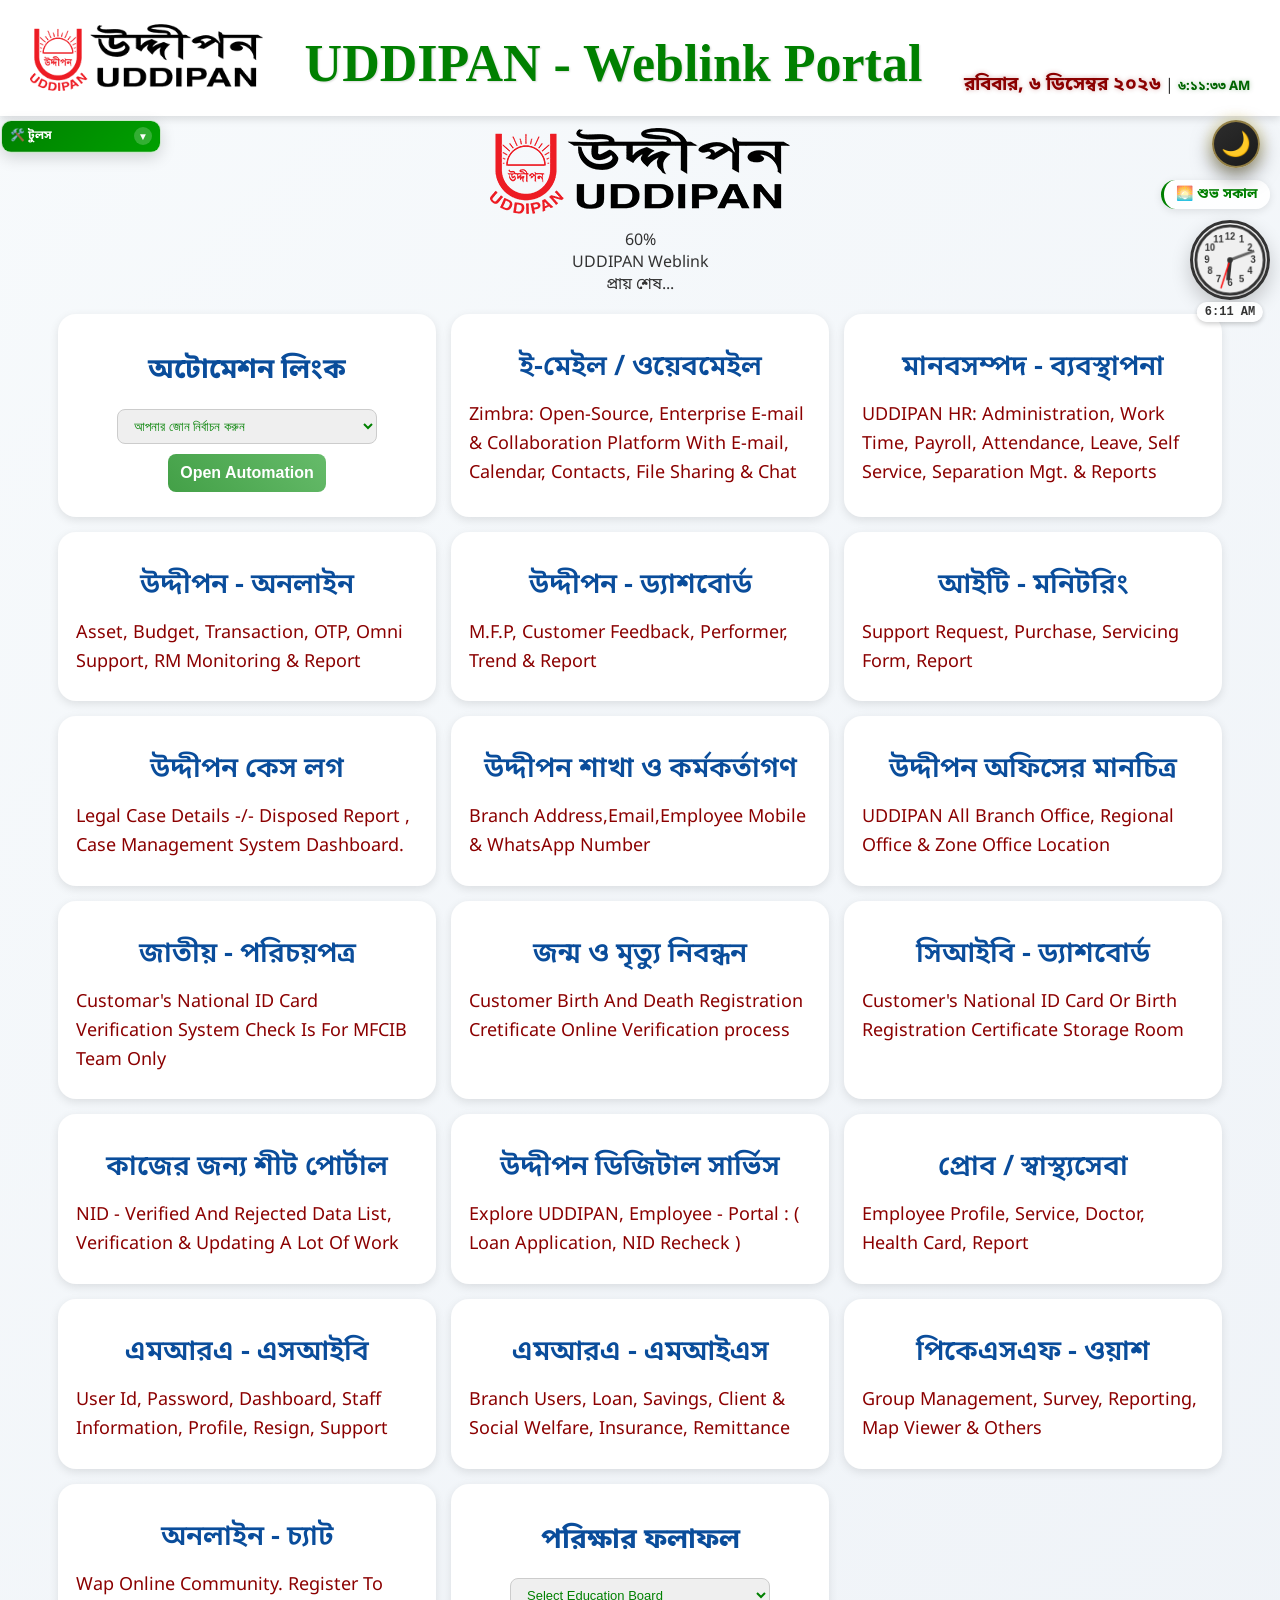
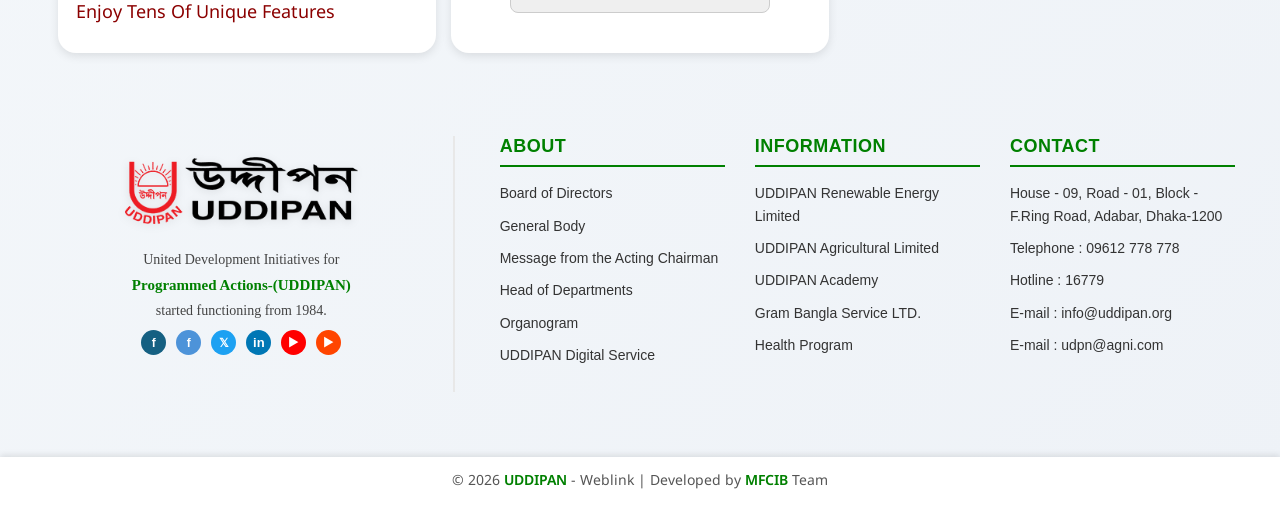
==== index.html @ ccb75d8c "Update index.html Signed-off-by: bdziaul <ziauludpn@gmail.com>" ====
<!DOCTYPE html>
<html lang="bn">
<head>
    <meta charset="UTF-8">
    <meta http-equiv="Cache-Control" content="no-cache, no-store, must-revalidate">
    <meta http-equiv="Pragma" content="no-cache">
    <meta http-equiv="Expires" content="0">
    <meta name="viewport" content="width=device-width, initial-scale=1.0">
    <meta name="google" content="notranslate">
    <title>UDDIPAN - Weblink</title>
    <link href="https://fonts.googleapis.com/css2?family=Noto+Sans+Bengali&display=swap" rel="stylesheet">
    <link rel="stylesheet" href="zia.css">
    <link rel="icon" type="image/png" href="picture/login.png">
    <link rel="apple-touch-icon" href="picture/login.png">
    <link rel="manifest" href="manifest.json">
    <meta name="theme-color" content="#008000">
</head>
<body>

<!-- ==================== LOADING SCREEN (FIXED) ==================== -->
<div class="loading-overlay" id="loadingOverlay">
    <div class="loading-container">
        <div class="logo-wrapper">
            <div class="logo-background">
                <img src="picture/logo.png" alt="UDDIPAN" class="loading-logo" id="loadingLogo">
            </div>
        </div>
        <div class="loading-percentage" id="loadingPercentage">0%</div>
        <div class="loading-text" id="loadingText">UDDIPAN Weblink</div>
        <div class="loading-message" id="loadingMessage">স্টার্ট হচ্ছে...</div>
        <div class="loading-progress-container">
            <div class="loading-progress-bar" id="progressBar" style="width: 0%"></div>
        </div>
        <div class="loading-dots">
            <span></span><span></span><span></span>
        </div>
    </div>
</div>

<button id="darkModeToggle" title="ডার্ক/লাইট মোড">🌙</button>

<!-- Left Tools Panel -->
<div class="left-tools-panel collapsed">
    <div class="tools-header">
        <span>🛠️ টুলস</span>
        <button class="toggle-tools" id="toggleTools">▼</button>
    </div>
    <div class="tools-content" id="toolsContent">
        <div class="tool-item weather-tool">
            <div class="tool-header" onclick="toggleTool(this)">
                <span class="tool-icon">☁️</span>
                <span class="tool-title">আবহাওয়া</span>
                <span class="toggle-icon">▼</span>
            </div>
            <div class="tool-body">
                <div class="weather-main">
                    <div class="weather-icon" id="weatherIcon">☀️</div>
                    <div class="weather-temp" id="weatherTemp">--°C</div>
                </div>
                <div class="weather-details">
                    <div class="weather-city" id="weatherCity">ঢাকা</div>
                    <div class="weather-condition" id="weatherCondition">লোড হচ্ছে...</div>
                    <div class="weather-humidity" id="weatherHumidity">আর্দ্রতা: --%</div>
                    <div class="weather-wind" id="weatherWind">বাতাস: -- km/h</div>
                </div>
                <button class="refresh-btn" onclick="refreshWeather()">⟳ আপডেট</button>
            </div>
        </div>
        
        <div class="tool-item monthly-calendar-tool">
            <div class="tool-header" onclick="toggleTool(this)">
                <span class="tool-icon">📆</span>
                <span class="tool-title">ক্যালেন্ডার ২০২৬</span>
                <span class="toggle-icon">▼</span>
            </div>
            <div class="tool-body">
                <div class="calendar-nav">
                    <button class="month-nav-btn" onclick="changeMonth(-1)">◀</button>
                    <span class="current-month" id="displayMonthYear">ফেব্রুয়ারি ২০২৬</span>
                    <button class="month-nav-btn" onclick="changeMonth(1)">▶</button>
                </div>
                <div class="calendar-grid" id="monthlyCalendarGrid"></div>
            </div>
        </div>
        
        <div class="tool-item battery-tool">
            <div class="tool-header" onclick="toggleTool(this)">
                <span class="tool-icon">🔋</span>
                <span class="tool-title">ব্যাটারি</span>
                <span class="toggle-icon">▼</span>
            </div>
            <div class="tool-body">
                <div class="battery-main">
                    <div class="battery-icon" id="batteryIcon">🔋</div>
                    <div class="battery-level" id="batteryPercentage">--%</div>
                </div>
                <div class="battery-progress">
                    <div class="progress-bar" id="batteryProgress" style="width: 0%"></div>
                </div>
                <div class="battery-details">
                    <div class="battery-status" id="batteryStatus">চেক করছে...</div>
                    <div class="battery-time" id="batteryTime">--</div>
                </div>
                <div class="battery-warning" id="batteryWarning"></div>
            </div>
        </div>
        
        <div class="tool-item note-tool">
            <div class="tool-header" onclick="toggleTool(this)">
                <span class="tool-icon">📝</span>
                <span class="tool-title">কুইক নোট</span>
                <span class="toggle-icon">▼</span>
            </div>
            <div class="tool-body">
                <textarea class="note-area" id="noteArea" placeholder="নোট লিখুন..."></textarea>
                <div class="note-actions">
                    <button class="note-btn" onclick="saveNote()">💾 সেভ</button>
                    <button class="note-btn" onclick="clearNote()">🗑️ ক্লিয়ার</button>
                    <button class="note-btn" onclick="copyNote()">📋 কপি</button>
                </div>
                <div class="note-status" id="noteStatus"></div>
            </div>
        </div>
        
        <div class="tool-item calculator-tool">
            <div class="tool-header" onclick="toggleTool(this)">
                <span class="tool-icon">🧮</span>
                <span class="tool-title">ক্যালকুলেটর</span>
                <span class="toggle-icon">▼</span>
            </div>
            <div class="tool-body">
                <div class="calc-display">
                    <input type="text" id="calcDisplay" readonly value="0">
                </div>
                <div class="calc-buttons">
                    <button class="calc-btn calc-clear" onclick="clearCalc()">C</button>
                    <button class="calc-btn calc-clear" onclick="backspaceCalc()">⌫</button>
                    <button class="calc-btn calc-operator" onclick="appendCalc('%')">%</button>
                    <button class="calc-btn calc-operator" onclick="appendCalc('/')">÷</button>
                    <button class="calc-btn" onclick="appendCalc('7')">7</button>
                    <button class="calc-btn" onclick="appendCalc('8')">8</button>
                    <button class="calc-btn" onclick="appendCalc('9')">9</button>
                    <button class="calc-btn calc-operator" onclick="appendCalc('*')">×</button>
                    <button class="calc-btn" onclick="appendCalc('4')">4</button>
                    <button class="calc-btn" onclick="appendCalc('5')">5</button>
                    <button class="calc-btn" onclick="appendCalc('6')">6</button>
                    <button class="calc-btn calc-operator" onclick="appendCalc('-')">−</button>
                    <button class="calc-btn" onclick="appendCalc('1')">1</button>
                    <button class="calc-btn" onclick="appendCalc('2')">2</button>
                    <button class="calc-btn" onclick="appendCalc('3')">3</button>
                    <button class="calc-btn calc-operator" onclick="appendCalc('+')">+</button>
                    <button class="calc-btn calc-zero" onclick="appendCalc('0')">0</button>
                    <button class="calc-btn" onclick="appendCalc('.')">.</button>
                    <button class="calc-btn calc-equals" onclick="calculateCalc()">=</button>
                </div>
            </div>
        </div>
    </div>
</div>

<div id="installPromptContainer"></div>

<div id="analogWatch" title="এনালগ ঘড়ি">
    <canvas id="watchCanvas" width="80" height="80"></canvas>
    <div id="digitalTime"></div>
</div>
<div id="greetingMessage" class="greeting-text">শুভ সকাল</div>

<header>
    <img src="picture/logo.png" alt="UDDIPAN Logo">
    <h1>UDDIPAN - Weblink Portal</h1>
    <div class="info-box">
        <div class="time" id="liveTime">
            <span id="liveDate">তারিখ লোড হচ্ছে...</span> | 
            <span id="liveClock">সময় লোড হচ্ছে...</span>
        </div>
        <div id="histats_counter" class="no-pointer-events"></div>
    </div>
</header>

<!-- ==================== SCROLLING BANNER / MESSAGE (FIXED) ==================== -->
<div class="scroll-bani">
    <div class="bani-wrapper">
        <div class="bani-track" id="baniTrack"></div>
    </div>
</div>

<!-- Main Container -->
<div class="container">
    <div class="box">
        <h2><span class="no-click">অটোমেশন লিংক</span></h2>
        <select id="zoneSelect">
            <option value="" style="font-weight:bold; font-size:15px;">আপনার জোন নির্বাচন করুন</option>
            <option value="http://172.16.11.20:7070/omni/index.do">লিংক নং - ২০</option>
            <option value="http://103.12.205.23:7070/omni/index.do">লিংক নং - ২৩</option>
            <option value="http://103.12.205.24:7070/omni/index.do">লিংক নং - ২৪</option>
            <option value="http://103.12.205.31:7070/omni/index.do">লিংক নং - ৩১</option>
            <option value="http://172.16.11.57:7070/omni/index.do">৫৭. রংপুর জোন</option>
            <option value="http://172.16.11.56:7070/omni/index.do">৫৬. রাজশাহী জোন</option>
            <option value="http://172.16.11.42:7070/omni/index.do">৪২. ঢাকা জোন</option>
            <option value="http://172.16.11.48:7070/omni/index.do">৪৮. চট্টগ্রাম জোন</option>
            <option value="http://172.16.11.50:7070/omni/index.do">৫০. ময়মনসিংহ জোন</option>
            <option value="http://172.16.11.49:7070/omni/index.do">৪৯. সিলেট জোন</option>
            <option value="http://172.16.11.52:7070/omni/index.do">৫২. কুষ্টিয়া জোন</option>
            <option value="http://172.16.11.45:7070/omni/index.do">৪৫. কুমিল্লা জোন</option>
            <option value="http://172.16.11.54:7070/omni/index.do">৫৪. পিরোজপুর জোন</option>
            <option value="http://172.16.11.53:7070/omni/index.do">৫৩. বরিশাল জোন</option>
            <option value="" style="font-weight:bold; color:red;">「 ✦ Temporary-Link ✦ 」</option>
            <option value="http://103.12.205.23:7070/omni/index.do">২৩. রংপুর জোন</option>
            <option value="http://103.12.205.22:7070/omni/index.do">২২. রাজশাহী জোন</option>
            <option value="http://103.12.205.24:7070/omni/index.do">২৪. ঢাকা জোন</option>
            <option value="http://103.12.205.27:7070/omni/index.do">২৭. চট্টগ্রাম জোন</option>
            <option value="http://103.12.205.31:7070/omni/index.do">৩১. ময়মনসিংহ জোন</option>
            <option value="http://103.12.205.28:7070/omni/index.do">২৮. সিলেট জোন</option>
            <option value="http://103.12.205.33:7070/omni/index.do">৩৩. কুষ্টিয়া জোন</option>
            <option value="http://103.12.205.28:7070/omni/index.do">২৮. কুমিল্লা জোন</option>
            <option value="http://103.12.205.36:7070/omni/index.do">৩৬. পিরোজপুর জোন</option>
            <option value="http://103.12.205.35:7070/omni/index.do">৩৫. বরিশাল জোন</option>
            <option value="http://103.12.205.24:7070/omni/index.do">২৪. হেড অফিস</option>
        </select>
        <button class="open-btn" onclick="openZone()">Open Automation</button>
    </div>

    <div class="box"><h2><div class="link-title" style="cursor:pointer" onclick="window.open('https://mail.uddipan.org:8443/','_blank')">ই-মেইল / ওয়েবমেইল</div></h2><span>Zimbra: Open-Source, Enterprise E-mail & Collaboration Platform With E-mail, Calendar, Contacts, File Sharing & Chat</span></div>
    <div class="box"><h2><div class="link-title" style="cursor:pointer" onclick="window.open('http://172.16.11.23/HR/','_blank')">মানবসম্পদ - ব্যবস্থাপনা</div></h2><span>UDDIPAN HR: Administration, Work Time, Payroll, Attendance, Leave, Self Service, Separation Mgt. & Reports</span></div>
    <div class="box"><h2><div class="link-title" style="cursor:pointer" onclick="window.open('http://103.12.205.37/uddipanonline/','_blank')">উদ্দীপন - অনলাইন</div></h2><span>Asset, Budget, Transaction, OTP, Omni Support, RM Monitoring & Report</span></div>
    <div class="box"><h2><div class="link-title" style="cursor:pointer" onclick="window.open('http://103.12.205.37/dashboard/','_blank')">উদ্দীপন - ড্যাশবোর্ড</div></h2><span>M.F.P, Customer Feedback, Performer, Trend & Report</span></div>
    <div class="box"><h2><div class="link-title" style="cursor:pointer" onclick="window.open('http://103.12.205.37/itmonitoringtools/','_blank')">আইটি - মনিটরিং</div></h2><span>Support Request, Purchase, Servicing Form, Report</span></div>
    <div class="box"><h2><div class="link-title" style="cursor:pointer" onclick="window.open('http://103.12.205.37/caselog/','_blank')">উদ্দীপন কেস লগ</div></h2><span>Legal Case Details -/- Disposed Report , Case Management System Dashboard.</span></div>
    <div class="box"><h2><div class="link-title" style="cursor:pointer" onclick="window.open('https://shorturl.at/8sYxF','_blank')">উদ্দীপন শাখা ও কর্মকর্তাগণ</div></h2><span>Branch Address,Email,Employee Mobile & WhatsApp Number</span></div>
    <div class="box"><h2><div class="link-title" style="cursor:pointer" onclick="window.open('https://shorturl.at/wNxsU','_blank')">উদ্দীপন অফিসের মানচিত্র</div></h2><span>UDDIPAN All Branch Office, Regional Office & Zone Office Location</span></div>    
    <div class="box"><h2><div class="link-title" style="cursor:pointer" onclick="window.open('https://nvs.mra.gov.bd/dashboard/','_blank')">জাতীয় - পরিচয়পত্র</div></h2><span>Customar's National ID Card Verification System Check Is For MFCIB Team Only</span></div>
    <div class="box"><h2><div class="link-title" style="cursor:pointer" onclick="window.open('https://everify.bdris.gov.bd/?locale=bn','_blank')">জন্ম ও মৃত্যু নিবন্ধন</div></h2><span>Customer Birth And Death Registration Cretificate Online Verification process</span></div>
    <div class="box"><h2><div class="link-title" style="cursor:pointer" onclick="window.open('https://zia.gt.tc/index.php','_blank')">সিআইবি - ড্যাশবোর্ড</div></h2><span>Customer's National ID Card Or Birth Registration Certificate Storage Room</span></div>
    <div class="box"><h2><div class="link-title" style="cursor:pointer" onclick="window.open('https://sheet.gt.tc/','_blank')">কাজের জন্য শীট পোর্টাল</div></h2><span>NID - Verified And Rejected Data List, Verification & Updating A Lot Of Work</span></div>    
    <div class="box"><h2><div class="link-title" style="cursor:pointer" onclick="window.open('https://uddipan.org/nidcapture/','_blank')">উদ্দীপন ডিজিটাল সার্ভিস</div></h2><span>Explore UDDIPAN, Employee - Portal : ( Loan Application, NID Recheck )</span></div>
    <div class="box"><h2><div class="link-title" style="cursor:pointer" onclick="window.open('https://www.uddipanprobe.com/','_blank')">প্রোব / স্বাস্থ্যসেবা</div></h2><span>Employee Profile, Service, Doctor, Health Card, Report</span></div>
    <div class="box"><h2><div class="link-title" style="cursor:pointer" onclick="window.open('https://sib.mra.gov.bd/','_blank')">এমআরএ - এসআইবি</div></h2><span>User Id, Password, Dashboard, Staff Information, Profile, Resign, Support</span></div>
    <div class="box"><h2><div class="link-title" style="cursor:pointer" onclick="window.open('https://ndb.mra.gov.bd/mfi-dbms/','_blank')">এমআরএ - এমআইএস</div></h2><span>Branch Users, Loan, Savings, Client & Social Welfare, Insurance, Remittance</span></div>
    <div class="box"><h2><div class="link-title" style="cursor:pointer" onclick="window.open('https://pksfmne.streamstech.com','_blank')">পিকেএসএফ - ওয়াশ</div></h2><span>Group Management, Survey, Reporting, Map Viewer & Others</span></div>
    <div class="box"><h2><div class="link-title" style="cursor:pointer" onclick="window.open('https://ziaul.wuaze.com/index.php','_blank')">অনলাইন - চ্যাট</div></h2><span>Wap Online Community. Register To Enjoy Tens Of Unique Features</span></div>    

    <div class="box">
        <h2><span class="no-click">পরিক্ষার ফলাফল</span></h2>
        <select onchange="if(this.value) window.open(this.value, '_blank'); this.selectedIndex=0;">
            <option value="" style="font-weight:bold; font-size:15px;">Select Education Board</option>
            <option value="http://www.educationboardresults.gov.bd/">Secondary & Intermediate Education Boards</option>
            <option value="http://180.211.162.102:8444/result_arch/index.php">Bangladesh Technical Education Board</option>
            <option value="https://result.bou.ac.bd/">Bangladesh Open University</option>
            <option value="https://bup.edu.bd/result">Bangladesh Academic Result</option>
            <option value="http://results.nu.ac.bd/">National University</option>
            <option value="http://result.dghs.gov.bd/mbbs/">MBBS Result</option>
            <option value="https://www.eboardresults.com/v2/home">Web Based Result Publication</option>
        </select>
    </div>
</div>

<!-- Footer Section -->
<div class="exact-section">
    <div class="exact-row">
        <div class="exact-left">
            <div class="exact-logo-box">
                <img src="picture/logo.png" alt="UDDIPAN Logo" class="exact-main-logo">
            </div>
            <div class="exact-description">
                <p>United Development Initiatives for</p>
                <p>Programmed Actions-(UDDIPAN)</p>
                <p>started functioning from 1984.</p>
            </div>
            <div class="social-media-small">
                <a href="https://facebook.com/uddipan.org" target="_blank" class="social-icon-small social-fb" title="Join Uddipan On Facebook">f</a>
                <a href="https://facebook.com/ziaulz" target="_blank" class="social-icon-small social-fbz" title="Join Ziaul On Facebook">f</a>
                <a href="https://twitter.com/UDDIPAN_org" target="_blank" class="social-icon-small social-twitter" title="Twitter">𝕏</a>
                <a href="https://www.linkedin.com/company/uddipan" target="_blank" class="social-icon-small social-linkedin" title="LinkedIn">in</a>
                <a href="https://www.youtube.com/channel/UCv5buuSHSyE5FXMJN78Lqpg?sub_confirmation=1" target="_blank" class="social-icon-small social-youtube" title="Join UDDIPAN Channel">▶</a>
                <a href="https://www.youtube.com/channel/UC49rlxc91MZUqHTgKszR_uA?sub_confirmation=1" target="_blank" class="social-icon-small social-youtubez" title="Join ZiauL Channel">▶</a>
            </div>
        </div>
        <div class="exact-right">
            <div class="exact-col">
                <h4 class="exact-title">About</h4>
                <a href="https://uddipan.org/index.php/leadership-and-governance/" target="_blank" class="footer-link-item">Board of Directors</a>
                <a href="https://uddipan.org/index.php/general-body//" target="_blank" class="footer-link-item">General Body</a>
                <a href="https://uddipan.org/index.php/message-from-acting-chair/" target="_blank" class="footer-link-item">Message from the Acting Chairman</a>
                <a href="https://uddipan.org/index.php/head-of-departments/" target="_blank" class="footer-link-item">Head of Departments</a>  
                <a href="https://uddipan.org/index.php/organogram//" target="_blank" class="footer-link-item">Organogram</a>  
                <a href="https://uddipan.org/nidcapture" target="_blank" class="footer-link-item">UDDIPAN Digital Service</a>             
            </div>
            <div class="exact-col">
                <h4 class="exact-title">Information</h4>
                <a href="https://urel.energy/" target="_blank" class="footer-link-item">UDDIPAN Renewable Energy Limited</a>
                <a href="https://uddipanagroltd.com/" target="_blank" class="footer-link-item">UDDIPAN Agricultural Limited</a>
                <a href="https://www.uddipanacademy.com/" target="_blank" class="footer-link-item">UDDIPAN Academy</a>
                <a href="https://gbsl.com.bd/" target="_blank" class="footer-link-item">Gram Bangla Service LTD.</a>
                <a href="https://uddipan.org/index.php/health-2//" target="_blank" class="footer-link-item">Health Program</a>
            </div>
            <div class="exact-col">
                <h4 class="exact-title">Contact</h4>
                <a href="https://maps.app.goo.gl/5DRVoKLQ7rKCcar79" target="_blank" class="footer-link-item">House - 09, Road - 01, Block -F.Ring Road, Adabar, Dhaka-1200</a>        
                <a href="tel:09612778778" class="footer-link-item">Telephone : 09612 778 778</a>
                <a href="tel:16779" class="footer-link-item">Hotline : 16779</a>  
                <a href="mailto:info@uddipan.org" class="footer-link-item">E-mail : info@uddipan.org</a>  
                <a href="mailto:udpn@agni.com" class="footer-link-item">E-mail : udpn@agni.com</a> 
            </div>
        </div>
    </div>
</div>

<footer>
    © 2026 <a class="uddipan" style="cursor:pointer" onclick="window.open('https://www.uddipan.org','_blank')">UDDIPAN</a> - Weblink | 
    Developed by <a class="mfcib" style="cursor:pointer;" onclick="window.open('team.html','_blank')">MFCIB</a> Team
</footer>

<button id="scrollToTopBtn" title="Go to top">⬆</button>
<div id="networkStatus"><span id="statusIcon">📡</span><span id="statusMessage"></span></div>

<script>
// ==================== LOADING SCREEN (FIXED) ====================
(function() {
    let currentProgress = 0;
    let startTime = Date.now();
    let messages = ['স্টার্ট হচ্ছে...', 'সংযোগ স্থাপন করা হচ্ছে...', 'রিসোর্স লোড হচ্ছে...', 'প্রায় শেষ...', 'চূড়ান্ত করা হচ্ছে...', 'সম্পন্ন!'];
    
    let interval = setInterval(function() {
        let elapsed = Date.now() - startTime;
        currentProgress = Math.min((elapsed / 3000) * 100, 100);
        
        let percentElem = document.getElementById('loadingPercentage');
        let progressElem = document.getElementById('progressBar');
        let msgElem = document.getElementById('loadingMessage');
        
        if(percentElem) percentElem.textContent = Math.floor(currentProgress) + '%';
        if(progressElem) progressElem.style.width = currentProgress + '%';
        
        if(currentProgress < 20) msgElem.textContent = messages[0];
        else if(currentProgress < 40) msgElem.textContent = messages[1];
        else if(currentProgress < 60) msgElem.textContent = messages[2];
        else if(currentProgress < 80) msgElem.textContent = messages[3];
        else if(currentProgress < 100) msgElem.textContent = messages[4];
        else msgElem.textContent = messages[5];
        
        if(currentProgress >= 100) {
            clearInterval(interval);
            setTimeout(function() {
                let overlay = document.getElementById('loadingOverlay');
                if(overlay) overlay.classList.add('hidden');
            }, 500);
        }
    }, 50);
})();


// ==================== LIVE TIME ====================
function updateTime() {
    const now = new Date();
    const weekday = now.toLocaleDateString('bn-BD', { weekday: 'long' });
    const day = now.toLocaleDateString('bn-BD', { day: 'numeric' });
    const month = now.toLocaleDateString('bn-BD', { month: 'long' });
    const year = now.toLocaleDateString('bn-BD', { year: 'numeric' });
    document.getElementById('liveDate').textContent = `${weekday}, ${day} ${month} ${year}`;
    document.getElementById('liveClock').textContent = now.toLocaleTimeString('bn-BD');
}
setInterval(updateTime, 1000);
updateTime();

function openZone() {
    const url = document.getElementById("zoneSelect").value;
    if(url) window.open(url, '_blank');
    else alert("🚫 দয়া করে প্রথমে আপনার জোন নির্বাচন করুন.....❗");
}

// ==================== DARK MODE ====================
const darkToggle = document.getElementById('darkModeToggle');
darkToggle.addEventListener('click', () => {
    document.body.classList.toggle('dark-mode');
    darkToggle.textContent = document.body.classList.contains('dark-mode') ? '☀️' : '🌙';
    localStorage.setItem('darkMode', document.body.classList.contains('dark-mode') ? 'enabled' : 'disabled');
});
if(localStorage.getItem('darkMode') === 'enabled') document.body.classList.add('dark-mode');

// ==================== TOOLS PANEL ====================
const toolsPanel = document.querySelector('.left-tools-panel');
const toggleToolsBtn = document.getElementById('toggleTools');
if(toggleToolsBtn) {
    toggleToolsBtn.addEventListener('click', () => {
        toolsPanel.classList.toggle('collapsed');
        toggleToolsBtn.textContent = toolsPanel.classList.contains('collapsed') ? '▶' : '▼';
    });
}

window.toggleTool = function(header) {
    header.closest('.tool-item').classList.toggle('collapsed');
};

// ==================== WEATHER ====================
const API_KEY = '6122297363e48d7f5b4ddf1b1aeeeecb';
window.refreshWeather = function() {
    fetch(`https://api.openweathermap.org/data/2.5/weather?q=Dhaka&units=metric&appid=${API_KEY}`)
        .then(res => res.json())
        .then(data => {
            document.getElementById('weatherTemp').textContent = Math.round(data.main.temp) + '°C';
            document.getElementById('weatherCondition').textContent = data.weather[0].description;
            document.getElementById('weatherHumidity').textContent = `আর্দ্রতা: ${data.main.humidity}%`;
            document.getElementById('weatherWind').textContent = `বাতাস: ${data.wind.speed} km/h`;
            let icon = data.weather[0].icon;
            if(icon.includes('01')) document.getElementById('weatherIcon').textContent = '☀️';
            else if(icon.includes('02')) document.getElementById('weatherIcon').textContent = '⛅';
            else if(icon.includes('09') || icon.includes('10')) document.getElementById('weatherIcon').textContent = '🌧️';
            else document.getElementById('weatherIcon').textContent = '☁️';
        }).catch(() => {
            document.getElementById('weatherTemp').textContent = '--°C';
            document.getElementById('weatherCondition').textContent = 'সংযোগ ব্যর্থ';
        });
};
refreshWeather();
setInterval(refreshWeather, 900000);

// ==================== CALENDAR ====================
let currentDate = new Date();
function renderCalendar() {
    const year = currentDate.getFullYear();
    const month = currentDate.getMonth();
    const firstDay = new Date(year, month, 1).getDay();
    const daysInMonth = new Date(year, month + 1, 0).getDate();
    const months = ['জানুয়ারি','ফেব্রুয়ারি','মার্চ','এপ্রিল','মে','জুন','জুলাই','আগস্ট','সেপ্টেম্বর','অক্টোবর','নভেম্বর','ডিসেম্বর'];
    document.getElementById('displayMonthYear').textContent = months[month] + ' ' + year;
    let html = '';
    ['রবি','সোম','মঙ্গল','বুধ','বৃহঃ','শুক্র','শনি'].forEach(day => html += `<div class="grid-header">${day}</div>`);
    for(let i = 0; i < firstDay; i++) html += `<div class="grid-cell empty"></div>`;
    for(let d = 1; d <= daysInMonth; d++) {
        let cls = 'grid-cell';
        let today = new Date();
        if(d === today.getDate() && month === today.getMonth() && year === today.getFullYear()) cls += ' today';
        let dayOfWeek = new Date(year, month, d).getDay();
        if(dayOfWeek === 5 || dayOfWeek === 6) cls += ' weekend';
        html += `<div class="${cls}">${d}</div>`;
    }
    document.getElementById('monthlyCalendarGrid').innerHTML = html;
}
window.changeMonth = function(dir) {
    currentDate.setMonth(currentDate.getMonth() + dir);
    renderCalendar();
    document.getElementById('monthlyCalendarGrid').style.opacity = '0.5';
    setTimeout(() => document.getElementById('monthlyCalendarGrid').style.opacity = '1', 200);
};
renderCalendar();

// ==================== BATTERY ====================
if('getBattery' in navigator) {
    navigator.getBattery().then(battery => {
        function updateBattery() {
            let level = Math.round(battery.level * 100);
            document.getElementById('batteryPercentage').textContent = level + '%';
            document.getElementById('batteryProgress').style.width = level + '%';
            if(battery.charging) {
                document.getElementById('batteryIcon').textContent = '⚡';
                document.getElementById('batteryStatus').textContent = 'চার্জ হচ্ছে';
            } else {
                document.getElementById('batteryIcon').textContent = level > 20 ? '🔋' : '🪫';
                document.getElementById('batteryStatus').textContent = 'ব্যাটারি';
            }
            if(level <= 15 && !battery.charging) document.getElementById('batteryWarning').textContent = '⚠️ ব্যাটারি খুব কম!';
            else if(level <= 5 && !battery.charging) document.getElementById('batteryWarning').textContent = '🔴 চার্জ দিন!';
            else document.getElementById('batteryWarning').textContent = '';
        }
        updateBattery();
        battery.addEventListener('levelchange', updateBattery);
        battery.addEventListener('chargingchange', updateBattery);
    });
} else {
    document.getElementById('batteryPercentage').textContent = '--%';
    document.getElementById('batteryStatus').textContent = 'সাপোর্ট করে না';
}

// ==================== QUICK NOTE ====================
let noteArea = document.getElementById('noteArea');
let savedNote = localStorage.getItem('quickNote');
if(savedNote) noteArea.value = savedNote;
window.saveNote = function() {
    localStorage.setItem('quickNote', noteArea.value);
    document.getElementById('noteStatus').textContent = '✅ নোট সেভ হয়েছে';
    setTimeout(() => document.getElementById('noteStatus').textContent = '', 2000);
};
window.clearNote = function() {
    noteArea.value = '';
    localStorage.removeItem('quickNote');
    document.getElementById('noteStatus').textContent = '🗑️ নোট ক্লিয়ার';
    setTimeout(() => document.getElementById('noteStatus').textContent = '', 2000);
};
window.copyNote = function() {
    navigator.clipboard.writeText(noteArea.value);
    document.getElementById('noteStatus').textContent = '📋 কপি হয়েছে';
    setTimeout(() => document.getElementById('noteStatus').textContent = '', 2000);
};

// ==================== CALCULATOR ====================
window.appendCalc = function(val) {
    let d = document.getElementById('calcDisplay');
    if(d.value === '0' && val !== '.') d.value = val;
    else d.value += val;
};
window.clearCalc = function() { document.getElementById('calcDisplay').value = '0'; };
window.backspaceCalc = function() {
    let d = document.getElementById('calcDisplay');
    d.value = d.value.slice(0, -1) || '0';
};
window.calculateCalc = function() {
    try {
        let d = document.getElementById('calcDisplay');
        let expr = d.value.replace(/×/g, '*').replace(/÷/g, '/');
        d.value = eval(expr);
    } catch { document.getElementById('calcDisplay').value = 'Error'; }
};

// ==================== ANALOG WATCH ====================
function initAnalogWatch() {
    const canvas = document.getElementById('watchCanvas');
    if(!canvas) return;
    const ctx = canvas.getContext('2d');
    canvas.width = 80; canvas.height = 80;
    function drawWatch() {
        const now = new Date();
        let hours = now.getHours();
        const minutes = now.getMinutes();
        const seconds = now.getSeconds();
        const ampm = hours >= 12 ? 'PM' : 'AM';
        let displayHours = hours % 12 || 12;
        document.getElementById('digitalTime').textContent = `${displayHours}:${minutes.toString().padStart(2,'0')} ${ampm}`;
        const w = 80, h = 80;
        const cx = 40, cy = 40;
        const rad = 37;
        ctx.clearRect(0, 0, w, h);
        const isDark = document.body.classList.contains('dark-mode');
        ctx.beginPath();
        ctx.arc(cx, cy, rad, 0, 2 * Math.PI);
        ctx.fillStyle = isDark ? '#2a2a2a' : '#f0f0f0';
        ctx.fill();
        ctx.strokeStyle = isDark ? '#ffaa00' : '#333';
        ctx.lineWidth = 3;
        ctx.stroke();
        ctx.font = 'bold 10px Arial';
        ctx.fillStyle = isDark ? '#ffaa00' : '#333';
        ctx.textAlign = 'center';
        ctx.textBaseline = 'middle';
        for(let i = 1; i <= 12; i++) {
            let angle = (i * 30 - 90) * Math.PI/180;
            let x = cx + Math.cos(angle) * (rad - 12);
            let y = cy + Math.sin(angle) * (rad - 12);
            ctx.fillText(i.toString(), x, y);
        }
        let hourAngle = ((hours % 12) * 30 + minutes * 0.5 - 90) * Math.PI/180;
        ctx.beginPath();
        ctx.moveTo(cx, cy);
        ctx.lineTo(cx + Math.cos(hourAngle) * 22, cy + Math.sin(hourAngle) * 22);
        ctx.strokeStyle = isDark ? '#ffaa00' : '#333';
        ctx.lineWidth = 4;
        ctx.stroke();
        let minuteAngle = (minutes * 6 + seconds * 0.1 - 90) * Math.PI/180;
        ctx.beginPath();
        ctx.moveTo(cx, cy);
        ctx.lineTo(cx + Math.cos(minuteAngle) * 28, cy + Math.sin(minuteAngle) * 28);
        ctx.strokeStyle = isDark ? '#ffaa00' : '#666';
        ctx.lineWidth = 3;
        ctx.stroke();
        let secondAngle = (seconds * 6 - 90) * Math.PI/180;
        ctx.beginPath();
        ctx.moveTo(cx, cy);
        ctx.lineTo(cx + Math.cos(secondAngle) * 32, cy + Math.sin(secondAngle) * 32);
        ctx.strokeStyle = '#ff0000';
        ctx.lineWidth = 1.5;
        ctx.stroke();
        ctx.beginPath();
        ctx.arc(cx, cy, 3, 0, 2 * Math.PI);
        ctx.fillStyle = isDark ? '#ffaa00' : '#333';
        ctx.fill();
    }
    drawWatch();
    setInterval(drawWatch, 1000);
    const observer = new MutationObserver(drawWatch);
    observer.observe(document.body, { attributes: true, attributeFilter: ['class'] });
}
document.addEventListener('DOMContentLoaded', initAnalogWatch);

// ==================== GREETING ====================
function updateGreeting() {
    const hour = new Date().getHours();
    const greeting = document.getElementById('greetingMessage');
    if(hour >= 5 && hour < 12) greeting.textContent = '🌅 শুভ সকাল';
    else if(hour >= 12 && hour < 16) greeting.textContent = '☀️ শুভ দুপুর';
    else if(hour >= 16 && hour < 19) greeting.textContent = '🌆 শুভ সন্ধ্যা';
    else greeting.textContent = '🌙 শুভ রাত্রি';
}
updateGreeting();
setInterval(updateGreeting, 60000);

// ==================== SCROLL TO TOP ====================
const scrollBtn = document.getElementById('scrollToTopBtn');
window.addEventListener('scroll', () => {
    scrollBtn.style.display = (window.scrollY > 300) ? 'block' : 'none';
});
scrollBtn.addEventListener('click', () => window.scrollTo({top: 0, behavior: 'smooth'}));

// ==================== NETWORK STATUS ====================
function updateNetwork() {
    if(navigator.onLine) {
        document.getElementById('networkStatus').style.display = 'none';
    } else {
        document.getElementById('networkStatus').style.display = 'flex';
        document.getElementById('statusMessage').textContent = 'আপনি অফলাইনে আছেন !';
    }
}
window.addEventListener('online', updateNetwork);
window.addEventListener('offline', updateNetwork);
updateNetwork();

// ==================== HISTATS COUNTER ====================
var _Hasync = _Hasync || [];
_Hasync.push(['Histats.start', '1,4993494,4,19,200,40,00000111']);
_Hasync.push(['Histats.fasi', '1']);
(function() {
    var hs = document.createElement('script'); hs.type = 'text/javascript'; hs.async = true;
    hs.src = '//s10.histats.com/js15_as.js';
    document.getElementsByTagName('head')[0].appendChild(hs);
})();
setInterval(function(){ 
    let counter = document.getElementById('histats_counter');
    if(counter) counter.style.pointerEvents = 'none'; 
}, 500);

// ==================== SECURITY ====================
document.addEventListener('contextmenu', e => e.preventDefault());
document.addEventListener('selectstart', e => e.preventDefault());
document.addEventListener('copy', e => e.preventDefault());
document.addEventListener('dragstart', e => e.preventDefault());
document.addEventListener('keydown', e => {
    if(e.key === 'F12' || (e.ctrlKey && (e.key === 'u' || e.key === 'c' || e.key === 's'))) e.preventDefault();
});
</script>
</body>
</html>
---- zia.css ----
/* zia.css - UDDIPAN Weblink Portal */

/* ==================== Reset & Base ==================== */
*{margin:0;padding:0;box-sizing:border-box}
body{font-family:"Noto Sans Bengali",sans-serif;background:linear-gradient(135deg,#f7fafc 0%,#eef2f7 100%);color:#333;text-align:center;padding-top:120px;user-select:none}
#liveDate{font-size:19px!important;color:#8B0000!important;font-weight:bold!important;text-shadow:0 0 5px rgba(139,0,0,0.3);transition:all 0.3s ease}
#liveClock{font-size:13px!important;color:#006400!important;font-weight:bold!important;text-shadow:0 0 5px rgba(0,100,0,0.3);transition:all 0.3s ease}
#liveDate:hover{color:#B22222!important;transform:scale(1.05)}
#liveClock:hover{color:#228B22!important;transform:scale(1.05)}

/* ==================== Header ==================== */
header{position:fixed;top:0;left:0;width:100%;background:#fff;box-shadow:0 3px 8px rgba(0,0,0,0.12);z-index:1000;padding:18px 30px;display:flex;align-items:flex-end;justify-content:space-between;flex-wrap:wrap}
header img{height:80px}
header h1{font-family:'Times New Roman',serif;font-size:52px;color:#008000;cursor:pointer;transition:all 0.5s ease;text-shadow:1px 1px 2px rgba(0,0,0,0.15);display:inline-block;padding:5px 10px;border-radius:8px;position:relative;overflow:hidden}
header h1:hover{color:#fff;background:linear-gradient(to right,#43A047,#66BB6A);box-shadow:0 0 20px rgba(76,175,80,0.8);transform:scaleX(1.10) scaleY(1.05)}

/* Mobile Header */
@media only screen and (max-width:480px){header{padding:15px 12px 10px 12px!important}header img{height:40px!important;margin-top:5px!important}header h1{font-size:24px!important;margin-top:8px!important}body{padding-top:140px!important}}
@media only screen and (max-width:360px){header{padding:12px 10px 8px 10px!important}header img{height:35px!important;margin-top:3px!important}header h1{font-size:20px!important;margin-top:5px!important}body{padding-top:120px!important}}

/* ==================== Main Container ==================== */
.container{display:grid;grid-template-columns:repeat(auto-fit,minmax(280px,1fr));gap:15px;max-width:1200px;margin:0 auto;padding:18px}
.box{background:#fff;border-radius:18px;box-shadow:0 3px 10px rgba(0,0,0,0.1);padding:25px 18px;transition:all 0.3s ease;transform:scale(1)}
.box:hover{box-shadow:0 0 20px rgba(0,255,0,0.7),0 0 30px rgba(0,255,0,0.5);transform:scale(1.04)}
.box h2{margin-bottom:5px;font-size:28px;display:flex;justify-content:center;align-items:center;padding:10px 0;text-align:center;flex-wrap:wrap}
.box span:not(.no-click){color:#8B0000;font-size:18px}
.box span{text-align:left;display:block;vertical-align:top;line-height:1.6}

/* ==================== Link Styles ==================== */
.link-title{font-size:28px;position:relative;text-decoration:none;color:#0a4d9b;font-weight:600;transition:color .3s ease,font-size .3s ease}
.link-title::after{content:"";position:absolute;left:50%;bottom:-3px;width:100%;height:3px;background-color:currentColor;transform:translateX(-50%) scaleX(0);transform-origin:center;transition:transform .4s ease}
.link-title:hover::after{transform:translateX(-50%) scaleX(1)}
.link-title:hover{color:#ff6600;font-size:29px}
.no-click{font-size:28px;font-weight:700;color:#0a4d9b;cursor:default;position:relative;transition:color 0.3s ease,font-size 0.3s ease}
.no-click::after{content:"";position:absolute;left:50%;bottom:-5px;width:100%;height:3px;background-color:currentColor;transform:translateX(-50%) scaleX(0);transform-origin:center;transition:transform 0.4s ease}
.no-click:hover{color:#ff6600;font-size:29px}
.no-click:hover::after{transform:translateX(-50%) scaleX(1)}

/* ==================== Form Elements ==================== */
select{padding:8px 12px;border-radius:8px;border:1px solid #ccc;font-size:13px;color:#008000;width:100%;max-width:260px;cursor:pointer;margin-bottom:10px}
.open-btn{display:inline-block;background:linear-gradient(45deg,#43A047,#66BB6A);color:#fff;padding:10px 12px;border:none;border-radius:8px;font-size:16px;font-weight:600;cursor:pointer;box-shadow:0 0 0 rgba(76,175,80,0);transition:all 0.3s ease}
.open-btn:hover{background:linear-gradient(45deg,#8B0000,#B22222);box-shadow:0 0 15px rgba(76,175,80,0.8);transform:scale(1.05)}

/* ==================== Footer ==================== */
footer{background:#fff;padding:15px;font-size:14px;color:#555;box-shadow:0 -2px 6px rgba(0,0,0,0.1);margin-top:40px;text-align:center}
footer a.uddipan,footer a.mfcib{color:#008000;text-decoration:none;font-weight:600}
footer a:hover{color:#ff6600}

/* ==================== Histats Protection ==================== */
.no-pointer-events,.no-pointer-events *{pointer-events:none!important;user-select:none!important}

/* ==================== Scroll to Top Button ==================== */
#scrollToTopBtn{display:none;position:fixed;bottom:70px;right:15px;width:45px;height:45px;border-radius:50%;background:linear-gradient(145deg,#43A047,#2e7d32);color:#fff;border:2px solid rgba(255,255,255,0.3);font-size:22px;font-weight:bold;cursor:pointer;z-index:9998;opacity:0.9;transition:all 0.3s ease;animation:pulseGreen 2s infinite;align-items:center;justify-content:center;line-height:1;backdrop-filter:blur(2px);box-shadow:0 4px 10px rgba(0,0,0,0.2)}
@keyframes pulseGreen{0%{box-shadow:0 4px 10px rgba(0,0,0,0.2),0 0 0 0 rgba(67,160,71,0.7)}50%{box-shadow:0 6px 15px rgba(0,0,0,0.25),0 0 0 10px rgba(67,160,71,0.2)}100%{box-shadow:0 4px 10px rgba(0,0,0,0.2),0 0 0 0 rgba(67,160,71,0)}}
#scrollToTopBtn:hover{background:linear-gradient(145deg,#d32f2f,#b71c1c);transform:scale(1.1);opacity:1;border:2px solid rgba(255,255,255,0.8);animation:pulseRed 1.5s infinite;box-shadow:0 6px 18px rgba(255,68,68,0.5)}
@keyframes pulseRed{0%{box-shadow:0 6px 18px rgba(255,68,68,0.3),0 0 0 0 rgba(255,68,68,0.8)}50%{box-shadow:0 8px 22px rgba(255,68,68,0.6),0 0 0 12px rgba(255,68,68,0.3)}100%{box-shadow:0 6px 18px rgba(255,68,68,0.3),0 0 0 0 rgba(255,68,68,0)}}
#scrollToTopBtn:active{transform:scale(0.9);background:linear-gradient(145deg,#b71c1c,#d32f2f);animation:none}
@media (max-width:800px){#scrollToTopBtn{width:40px;height:40px;font-size:20px;bottom:60px;right:12px}}
@media (max-width:480px){#scrollToTopBtn{width:36px;height:36px;font-size:18px;bottom:50px;right:10px}}

/* ==================== UDDIPAN Footer Section ==================== */
.exact-section{max-width:1300px;margin:40px auto;padding:25px 30px;font-family:'Arial','Segoe UI',sans-serif}
.exact-row{display:flex;flex-wrap:wrap}
.exact-left{flex:1;min-width:280px;padding:15px 20px;border-right:2px solid #e8e8e8;text-align:center}
.exact-logo-box{margin-bottom:15px}
.exact-main-logo{height:80px;max-width:100%;filter:drop-shadow(0 2px 4px rgba(0,0,0,0.1));cursor:pointer}
.exact-description{margin:15px 0 10px 0;padding:0;background:transparent;border-left:none}
.exact-description p{color:#444;font-size:14px;line-height:1.4;margin:5px 0;font-family:'Times New Roman',serif}
.exact-description p:nth-child(2){font-weight:bold;color:#008000;font-size:15px}
.social-media-small{margin-top:8px;margin-bottom:0;display:flex;justify-content:center;gap:10px}
.social-icon-small{width:25px;height:25px;border-radius:50%;display:flex;align-items:center;justify-content:center;color:#fff;font-size:12px;text-decoration:none;transition:transform 0.2s;position:relative;font-weight:bold}
.social-icon-small:hover{transform:scale(1.1)}
.social-fb{background:#156082}
.social-fbz{background:#4D93D9}
.social-twitter{background:#1da1f2;font-family:Arial,sans-serif}
.social-linkedin{background:#0077b5;font-size:13px;font-family:Arial,sans-serif}
.social-youtube{background:#ff0000}
.social-youtubez{background:#FF4500}
.social-icon-small::after{content:attr(title);position:absolute;bottom:100%;left:50%;transform:translateX(-50%);background:rgba(0,0,0,0.8);color:#fff;padding:5px 10px;border-radius:4px;font-size:11px;white-space:nowrap;opacity:0;visibility:hidden;transition:all 0.3s ease;pointer-events:none;z-index:1000;margin-bottom:8px}
.social-icon-small::before{content:"";position:absolute;bottom:100%;left:50%;transform:translateX(-50%);border:5px solid transparent;border-top-color:rgba(0,0,0,0.8);opacity:0;visibility:hidden;transition:all 0.3s ease;margin-bottom:-3px;z-index:1001}
.social-icon-small:hover::after,.social-icon-small:hover::before{opacity:1;visibility:visible}
.social-youtube::after{content:"Subscribe On YouTube";background:#ff0000}
.social-youtubez::after{content:"Subscribe On YouTube";background:#c4302b}
.social-youtube::before{border-top-color:#ff0000}
.social-linkedin::after{content:"Follow on LinkedIn";background:#0077B5;color:#fff}
.social-linkedin::before{border-top-color:#0077B5}
.social-fb::after{content:"Follow on Facebook";background:#3b5998;color:#fff}
.social-fbz::after{content:"Follow on Facebook";background:#4267B2;color:#fff}
.social-fb::before{border-top-color:#1877F2}
.social-twitter::after{content:"Follow on X";background:#1da1f2;color:#fff}
.social-twitter::before{border-top-color:#000}
.exact-right{flex:2;display:flex;flex-wrap:wrap;padding-left:30px}
.exact-col{flex:1;min-width:200px;padding:0 15px;margin-bottom:15px}
.exact-title{color:#008000;font-size:18px;font-weight:600;margin-bottom:15px;padding-bottom:8px;border-bottom:2px solid #008000;text-transform:uppercase;font-family:Arial,sans-serif;letter-spacing:0.5px;text-align:left}
.footer-link-item{color:#333;text-decoration:none;display:block;font-size:14px;line-height:1.6;margin:10px 0;text-align:left;cursor:pointer}
.footer-link-item:hover{color:#008000}

/* Footer Responsive */
@media (max-width:950px){.exact-row{flex-direction:column}.exact-left{border-right:none;border-bottom:2px solid #e8e8e8;padding-bottom:25px;margin-bottom:20px}.exact-right{padding-left:0}}
@media (max-width:650px){.exact-section{padding:15px;margin:20px auto}.exact-right{flex-direction:column}.social-icon-small{width:28px;height:28px;font-size:12px}.social-linkedin{font-size:11px}.exact-description p{font-size:13px}.footer-link-item{font-size:13px}.social-icon-small::after{font-size:10px;padding:4px 8px}}

/* ==================== Network Status ==================== */
#networkStatus{position:fixed;top:28px;right:20px;padding:8px 16px;border-radius:50px;font-size:15px;font-family:'Noto Sans Bengali',sans-serif;z-index:999999;box-shadow:0 5px 20px rgba(0,0,0,0.2);backdrop-filter:blur(10px);border:1px solid rgba(255,255,255,0.3);font-weight:500;display:none;align-items:center;gap:10px;transition:all 0.3s ease}
#networkStatus.offline{background:linear-gradient(135deg,#d32f2f,#b71c1c);color:#fff;border-left:5px solid #ff8a80}
#networkStatus.online{background:linear-gradient(135deg,#43A047,#2e7d32);color:#fff;border-left:5px solid #a5d6a7}
#statusIcon{font-size:18px}
#statusMessage{font-size:15px;font-weight:500}
@media (max-width:768px){#networkStatus{top:25px;right:15px;padding:6px 14px;font-size:14px}#statusIcon{font-size:16px}#statusMessage{font-size:14px}}
@media (max-width:480px){#networkStatus{top:28px;right:12px;padding:5px 12px;font-size:13px}#statusIcon{font-size:15px}#statusMessage{font-size:13px}}
@media (max-width:360px){#networkStatus{top:20px;right:10px;padding:4px 10px;font-size:12px}#statusIcon{font-size:14px}#statusMessage{font-size:12px}}

/* ==================== Dark Mode Toggle Button ==================== */
#darkModeToggle{position:fixed;top:120px;right:20px;width:48px;height:48px;border-radius:50%;background:linear-gradient(145deg,#2d2d2d,#1a1a1a);color:#ffd966;border:2px solid rgba(255,217,102,0.5);font-size:24px;cursor:pointer;z-index:9999;display:flex;align-items:center;justify-content:center;transition:all 0.3s ease;box-shadow:0 8px 20px rgba(0,0,0,0.5),0 0 15px rgba(255,215,0,0.3);backdrop-filter:blur(4px)}
#darkModeToggle:hover{transform:scale(1.15) rotate(10deg);background:linear-gradient(145deg,#3d3d3d,#2a2a2a);border-color:#ffd966;box-shadow:0 10px 25px rgba(255,215,0,0.5)}

/* ==================== Dark Mode Master Styles ==================== */
body.dark-mode{background:linear-gradient(135deg,#0a2f0a 0%,#0d3b0d 100%);color:#e5e5e5}
body.dark-mode header{background:rgba(10,30,10,0.85);backdrop-filter:blur(12px);border-bottom:1px solid rgba(255,215,0,0.2);box-shadow:0 4px 20px rgba(0,0,0,0.6)}
body.dark-mode header h1{color:#ffd966;text-shadow:0 0 10px rgba(255,215,0,0.5)}
body.dark-mode header h1:hover{background:linear-gradient(to right,#ffd966,#ffb347);-webkit-background-clip:text;-webkit-text-fill-color:transparent;color:#0f0f0f;box-shadow:0 0 30px #ffb347}
body.dark-mode .box{background:rgba(30,30,30,0.9);backdrop-filter:blur(8px);border:1px solid rgba(255,215,0,0.15);border-radius:24px;box-shadow:0 10px 30px rgba(0,0,0,0.7),inset 0 0 30px rgba(255,215,0,0.05);color:#f0f0f0}
body.dark-mode .box:hover{box-shadow:0 0 30px rgba(255,215,0,0.4),0 15px 40px rgba(0,0,0,0.9);border-color:rgba(255,215,0,0.4);transform:scale(1.02)}
body.dark-mode .box span{color:#ffd966;font-weight:500;text-shadow:0 0 5px rgba(255,215,0,0.3)}
body.dark-mode .link-title{color:#ffd966;text-shadow:0 0 8px rgba(255,215,0,0.4)}
body.dark-mode .link-title:hover{color:#ffb347}
body.dark-mode .no-click{color:#ffd966}
body.dark-mode .no-click:hover{color:#ffb347}
body.dark-mode select{background:#2a2a2a;color:#ffd966;border:1px solid #ffd966;box-shadow:inset 0 2px 5px rgba(0,0,0,0.5)}
body.dark-mode select option{background:#1f1f1f;color:#ffd966}
body.dark-mode .open-btn{background:linear-gradient(45deg,#ffd966,#ffb347);color:#121212;font-weight:700;border:1px solid rgba(255,255,255,0.2)}
body.dark-mode .open-btn:hover{background:linear-gradient(45deg,#ffb347,#ff9500);box-shadow:0 0 20px #ffb347}
body.dark-mode footer{background:rgba(10,10,10,0.95);backdrop-filter:blur(8px);border-top:1px solid rgba(255,215,0,0.2);color:#ccc}
body.dark-mode footer a.uddipan,body.dark-mode footer a.mfcib{color:#ffd966}
body.dark-mode footer a:hover{color:#ffb347}
body.dark-mode .exact-section{background:rgba(25,25,25,0.8);backdrop-filter:blur(10px);border-radius:30px;border:1px solid rgba(255,215,0,0.15);padding:25px 30px;box-shadow:0 15px 35px rgba(0,0,0,0.7)}
body.dark-mode .exact-description p{color:#ddd}
body.dark-mode .footer-link-item{color:#ccc}
body.dark-mode .footer-link-item:hover{color:#ffd966;transform:translateX(5px)}
body.dark-mode .exact-title{color:#ffd966;border-bottom:2px solid #ffd966}
body.dark-mode #liveDate{color:#ffb347!important}
body.dark-mode #liveClock{color:#ffd966!important}
body.dark-mode #scrollToTopBtn{background:linear-gradient(145deg,#ffd966,#ffb347);color:#121212;border:2px solid rgba(255,255,255,0.3);font-weight:bold}
body.dark-mode #scrollToTopBtn:hover{background:linear-gradient(145deg,#ffb347,#ff9500);box-shadow:0 0 25px #ffb347}
body.dark-mode #networkStatus{background:rgba(20,20,20,0.9);backdrop-filter:blur(12px);border:1px solid #ffd966;color:#ffd966}
body.dark-mode #networkStatus.offline{background:rgba(180,0,0,0.8);border-color:#ff8a80;color:#fff}
body.dark-mode #networkStatus.online{background:rgba(0,100,0,0.8);border-color:#a5d6a7;color:#fff}

/* Dark Mode Mobile Adjustments */
@media (max-width:768px){#darkModeToggle{top:110px;right:15px;width:42px;height:42px;font-size:22px}}
@media (max-width:480px){#darkModeToggle{top:100px;right:12px;width:40px;height:40px;font-size:20px}}
@media (max-width:360px){#darkModeToggle{top:95px;right:10px;width:38px;height:38px;font-size:18px}}

/* ==================== Analog Watch ==================== */
#analogWatch{position:fixed;top:220px;right:10px;width:80px;height:80px;border-radius:50%;background:linear-gradient(145deg,#f0f0f0,#d9d9d9);box-shadow:0 8px 20px rgba(0,0,0,0.2),inset 0 2px 5px rgba(255,255,255,0.8),inset 0 -2px 5px rgba(0,0,0,0.1);border:3px solid #333;z-index:9998;cursor:pointer;transition:all 0.3s ease;display:flex;align-items:center;justify-content:center;animation:watchPulse 3s infinite}
#watchCanvas{width:100%;height:100%;border-radius:50%;display:block}
#digitalTime{position:absolute;bottom:-25px;left:50%;transform:translateX(-50%);font-size:12px;font-weight:bold;color:#333;background:rgba(255,255,255,0.9);padding:3px 8px;border-radius:20px;box-shadow:0 2px 5px rgba(0,0,0,0.2);white-space:nowrap;font-family:'Courier New',monospace}
@keyframes watchPulse{0%{box-shadow:0 8px 20px rgba(0,0,0,0.2),0 0 0 0 rgba(255,170,0,0.3)}50%{box-shadow:0 10px 25px rgba(0,0,0,0.3),0 0 0 5px rgba(255,170,0,0.2)}100%{box-shadow:0 8px 20px rgba(0,0,0,0.2),0 0 0 0 rgba(255,170,0,0.3)}}
#analogWatch:hover{transform:scale(1.08);box-shadow:0 12px 30px rgba(0,0,0,0.3),0 0 20px rgba(255,170,0,0.5);border-color:#ffaa00}
body.dark-mode #analogWatch{background:linear-gradient(145deg,#2a2a2a,#1a1a1a);border-color:#ffaa00;box-shadow:0 8px 20px rgba(0,0,0,0.5),inset 0 2px 5px rgba(255,215,0,0.3),inset 0 -2px 5px rgba(0,0,0,0.5)}
body.dark-mode #digitalTime{background:rgba(0,0,0,0.8);color:#ffaa00;border:1px solid #ffaa00}
@media (max-width:768px){#analogWatch{top:175px;right:15px;width:70px;height:70px}#digitalTime{font-size:10px;bottom:-22px}}
@media (max-width:480px){#analogWatch{top:165px;right:12px;width:60px;height:60px}#digitalTime{font-size:9px;bottom:-20px;padding:2px 6px}}
@media (max-width:360px){#analogWatch{top:155px;right:10px;width:55px;height:55px}}

/* ==================== Greeting Text ==================== */
.greeting-text{position:fixed;top:180px;right:10px;font-size:14px;font-weight:bold;color:#008000;background:rgba(255,255,255,0.9);padding:5px 12px;border-radius:20px;box-shadow:0 2px 8px rgba(0,0,0,0.1);z-index:9997;animation:fadeInOut 3s infinite;font-family:'Noto Sans Bengali',sans-serif;border-left:3px solid #008000}
body.dark-mode .greeting-text{background:rgba(30,30,30,0.9);color:#ffaa00;border-left-color:#ffaa00;box-shadow:0 2px 8px rgba(255,170,0,0.2)}
@keyframes fadeInOut{0%,100%{opacity:0.9;transform:scale(1)}50%{opacity:1;transform:scale(1.05)}}
@media (max-width:768px){.greeting-text{top:255px;right:20px;font-size:12px;padding:4px 10px}}
@media (max-width:480px){.greeting-text{top:235px;right:17px;font-size:11px;padding:3px 8px}}

/* ==================== Google Translate Hide ==================== */
.goog-te-banner-frame,iframe.goog-te-banner-frame,.goog-te-menu-frame,.goog-te-gadget-simple,.goog-te-gadget,#google_translate_element,iframe[src*="translate.google"],iframe[src*="googletranslate"]{display:none!important;visibility:hidden!important;opacity:0!important;height:0!important;width:0!important;position:absolute!important;top:-9999px!important;left:-9999px!important;pointer-events:none!important}
body{top:0!important;position:static!important}
.skiptranslate,.goog-te-gadget{display:none!important}
html{-webkit-text-size-adjust:100%}

/* ==================== Left Side Tools Panel ==================== */
.left-tools-panel{position:fixed;top:120px;left:1px;width:160px;background:rgba(255,255,255,0.95);backdrop-filter:blur(10px);border-radius:10px;box-shadow:0 5px 15px rgba(0,0,0,0.15);border:1px solid rgba(0,128,0,0.2);z-index:9999;overflow:hidden;transition:all 0.3s ease;font-size:11px}
body.dark-mode .left-tools-panel{background:rgba(30,30,30,0.95);border-color:rgba(255,170,0,0.3);box-shadow:0 5px 15px rgba(0,0,0,0.5)}
.tools-header{padding:6px 8px;background:linear-gradient(135deg,#008000,#00a000);color:#fff;font-weight:bold;font-size:12px;display:flex;justify-content:space-between;align-items:center;cursor:pointer;border-bottom:1px solid rgba(255,255,255,0.2)}
.tools-header button{background:rgba(255,255,255,0.2);border:none;color:#fff;width:18px;height:18px;border-radius:50%;cursor:pointer;font-size:10px;display:flex;align-items:center;justify-content:center}
.tools-header button:hover{background:rgba(255,255,255,0.4)}
.tools-content{max-height:550px;overflow-y:auto;transition:max-height 0.3s ease;scrollbar-width:thin}
.left-tools-panel.collapsed .tools-content{max-height:0}
.tool-item{border-bottom:1px solid rgba(0,0,0,0.05);background:#fff}
body.dark-mode .tool-item{background:#2a2a2a}
.tool-header{padding:5px 8px;display:flex;align-items:center;gap:5px;cursor:pointer}
.tool-header:hover{background:rgba(0,128,0,0.05)}
.tool-icon{font-size:14px;width:20px;text-align:center}
.tool-title{flex:1;font-weight:600;font-size:11px;color:#333;white-space:nowrap;overflow:hidden;text-overflow:ellipsis}
body.dark-mode .tool-title{color:#ffaa00}
.toggle-icon{font-size:8px;color:#999}
.tool-item.collapsed .toggle-icon{transform:rotate(-90deg)}
.tool-item.collapsed .tool-body{display:none}
.tool-body{padding:6px;border-top:1px solid rgba(0,0,0,0.03)}
body.dark-mode .tool-body{background:rgba(255,255,255,0.05);border-color:rgba(255,255,255,0.1)}

/* Weather Widget */
.weather-main{display:flex;align-items:center;justify-content:space-between;margin-bottom:4px}
.weather-icon{font-size:24px}
.weather-temp{font-size:16px;font-weight:bold;color:#008000}
.weather-details{text-align:center;margin-bottom:4px}
.weather-city{font-size:11px;font-weight:bold;color:#333;white-space:nowrap;overflow:hidden;text-overflow:ellipsis}
.weather-condition{color:#666;font-size:9px;margin:2px 0;white-space:nowrap;overflow:hidden;text-overflow:ellipsis}
.weather-humidity,.weather-wind{color:#888;font-size:8px}
.refresh-btn{width:100%;padding:3px;background:#008000;color:#fff;border:none;border-radius:3px;cursor:pointer;font-size:9px}

/* Monthly Calendar */
.monthly-calendar-tool .tool-body{padding:8px 5px;font-family:'Noto Sans Bengali',sans-serif}
.calendar-nav{display:flex;align-items:center;justify-content:space-between;margin-bottom:8px;background:#f0f0f0;border-radius:20px;padding:3px}
.month-nav-btn{width:16px;height:16px;border-radius:50%;border:none;background:#008000;color:#fff;font-size:9px;cursor:pointer;display:flex;align-items:center;justify-content:center;transition:all 0.2s ease}
.month-nav-btn:hover{background:#ff6600;transform:scale(1.1)}
.month-nav-btn:active{transform:scale(0.95)}
.current-month{font-size:11px;font-weight:bold;color:#008000}
.calendar-grid{display:grid;grid-template-columns:repeat(7,1fr);gap:2px;background:#f0f0f0;padding:5px;border-radius:8px;margin-bottom:5px}
.grid-header{text-align:center;font-size:9px;font-weight:bold;color:#008000;padding:3px 0}
.grid-cell{text-align:center;font-size:10px;font-weight:600;background:#fff;padding:4px 0;border-radius:4px;box-shadow:0 1px 3px rgba(0,0,0,0.1);color:#333;position:relative;transition:all 0.2s ease}
.grid-cell.empty{background:transparent;box-shadow:none}
.grid-cell.today{background:#008000;color:#fff!important;font-weight:bold;box-shadow:0 0 5px rgba(0,128,0,0.5)}
.grid-cell.weekend{color:#ff4444}
.grid-cell.holiday{background:#ffebee;color:#ff0000!important;font-weight:bold;position:relative;cursor:help}
.grid-cell.holiday.permanent{background:#ffcdd2;border:1px solid #ff0000}
.grid-cell.holiday.permanent::after{content:'★';position:absolute;top:0px;right:2px;font-size:7px;color:gold;text-shadow:0 0 2px #ff0000}
.grid-cell.holiday.special{background:#ffebee}
.grid-cell.holiday.special::after{content:'';position:absolute;bottom:2px;left:50%;transform:translateX(-50%);width:4px;height:4px;border-radius:50%;background:#ff0000}
.grid-cell.holiday:hover{transform:scale(1.1);z-index:10;box-shadow:0 0 10px rgba(255,0,0,0.5)}

/* Calendar Dark Mode */
body.dark-mode .calendar-nav{background:#2a2a2a}
body.dark-mode .month-nav-btn{background:#ffaa00;color:#121212}
body.dark-mode .month-nav-btn:hover{background:#ff8800}
body.dark-mode .current-month{color:#ffaa00}
body.dark-mode .calendar-grid{background:#2a2a2a}
body.dark-mode .grid-header{color:#ffaa00}
body.dark-mode .grid-cell{background:#3a3a3a;color:#e5e5e5}
body.dark-mode .grid-cell.today{background:#ffaa00;color:#121212!important}
body.dark-mode .grid-cell.weekend{color:#ff8888}
body.dark-mode .grid-cell.holiday.permanent{background:#5a2a2a;color:#ffaaaa!important;border-color:#ff8888}
body.dark-mode .grid-cell.holiday.permanent::after{color:#ffaa00;text-shadow:0 0 2px #ff8888}
body.dark-mode .grid-cell.holiday.special{background:#4a1a1a;color:#ff8888!important}
body.dark-mode .grid-cell.holiday.special::after{background:#ff8888}
body.dark-mode .grid-cell.holiday:hover{box-shadow:0 0 10px rgba(255,136,136,0.5)}

/* Calendar Responsive */
@media (max-width:480px){.current-month{font-size:10px}.month-nav-btn{width:14px;height:14px;font-size:8px}.grid-header{font-size:8px}.grid-cell{font-size:9px;padding:3px 0}.grid-cell.holiday.permanent::after{font-size:6px;top:0;right:1px}.grid-cell.holiday.special::after{width:3px;height:3px}}
@media (max-width:360px){.current-month{font-size:9px}.month-nav-btn{width:12px;height:12px;font-size:7px}.grid-header{font-size:7px}.grid-cell{font-size:8px;padding:2px 0}.grid-cell.holiday.permanent::after{font-size:5px;top:-1px;right:1px}}

/* Battery Widget */
.battery-main{display:flex;align-items:center;justify-content:center;gap:5px;margin-bottom:4px}
.battery-icon{font-size:18px}
.battery-level{font-size:14px;font-weight:bold;color:#008000}
.battery-progress{height:4px;background:#eee;border-radius:2px;margin:4px 0;overflow:hidden}
.battery-progress .progress-bar{height:100%;background:linear-gradient(90deg,#00ff00,#008000)}
.battery-details{text-align:center;margin:4px 0}
.battery-status{font-weight:bold;font-size:9px;color:#333}
.battery-time{font-size:8px;color:#666}
.battery-warning{text-align:center;color:#ff4444;font-size:8px;font-weight:bold}

/* Quick Note Widget */
.note-area{width:100%;height:40px;padding:3px;border:1px solid #ddd;border-radius:3px;font-size:9px;margin-bottom:4px}
.note-actions{display:flex;gap:2px;margin-bottom:2px}
.note-btn{flex:1;padding:3px;background:#f0f0f0;border:1px solid #ddd;border-radius:3px;cursor:pointer;font-size:8px}
.note-status{text-align:center;font-size:8px;color:#008000;min-height:12px}

/* Calculator Widget */
.calc-display{margin-bottom:4px}
.calc-display input{width:100%;padding:4px;font-size:12px;text-align:right;border:1px solid #ddd;border-radius:3px}
.calc-buttons{display:grid;grid-template-columns:repeat(4,1fr);gap:2px}
.calc-btn{padding:5px 2px;font-size:9px;border:1px solid #ddd;border-radius:3px;background:#f5f5f5;cursor:pointer}
.calc-operator{background:#ffaa00;color:#fff}
.calc-clear{background:#ff4444;color:#fff}
.calc-equals{background:#008000;color:#fff}

/* Tools Panel Responsive */
@media (max-width:768px){.left-tools-panel{top:100px;width:140px}}
@media (max-width:480px){.left-tools-panel{top:90px;width:130px}.timer{font-size:18px}.weather-icon{font-size:20px}.weather-temp{font-size:14px}}
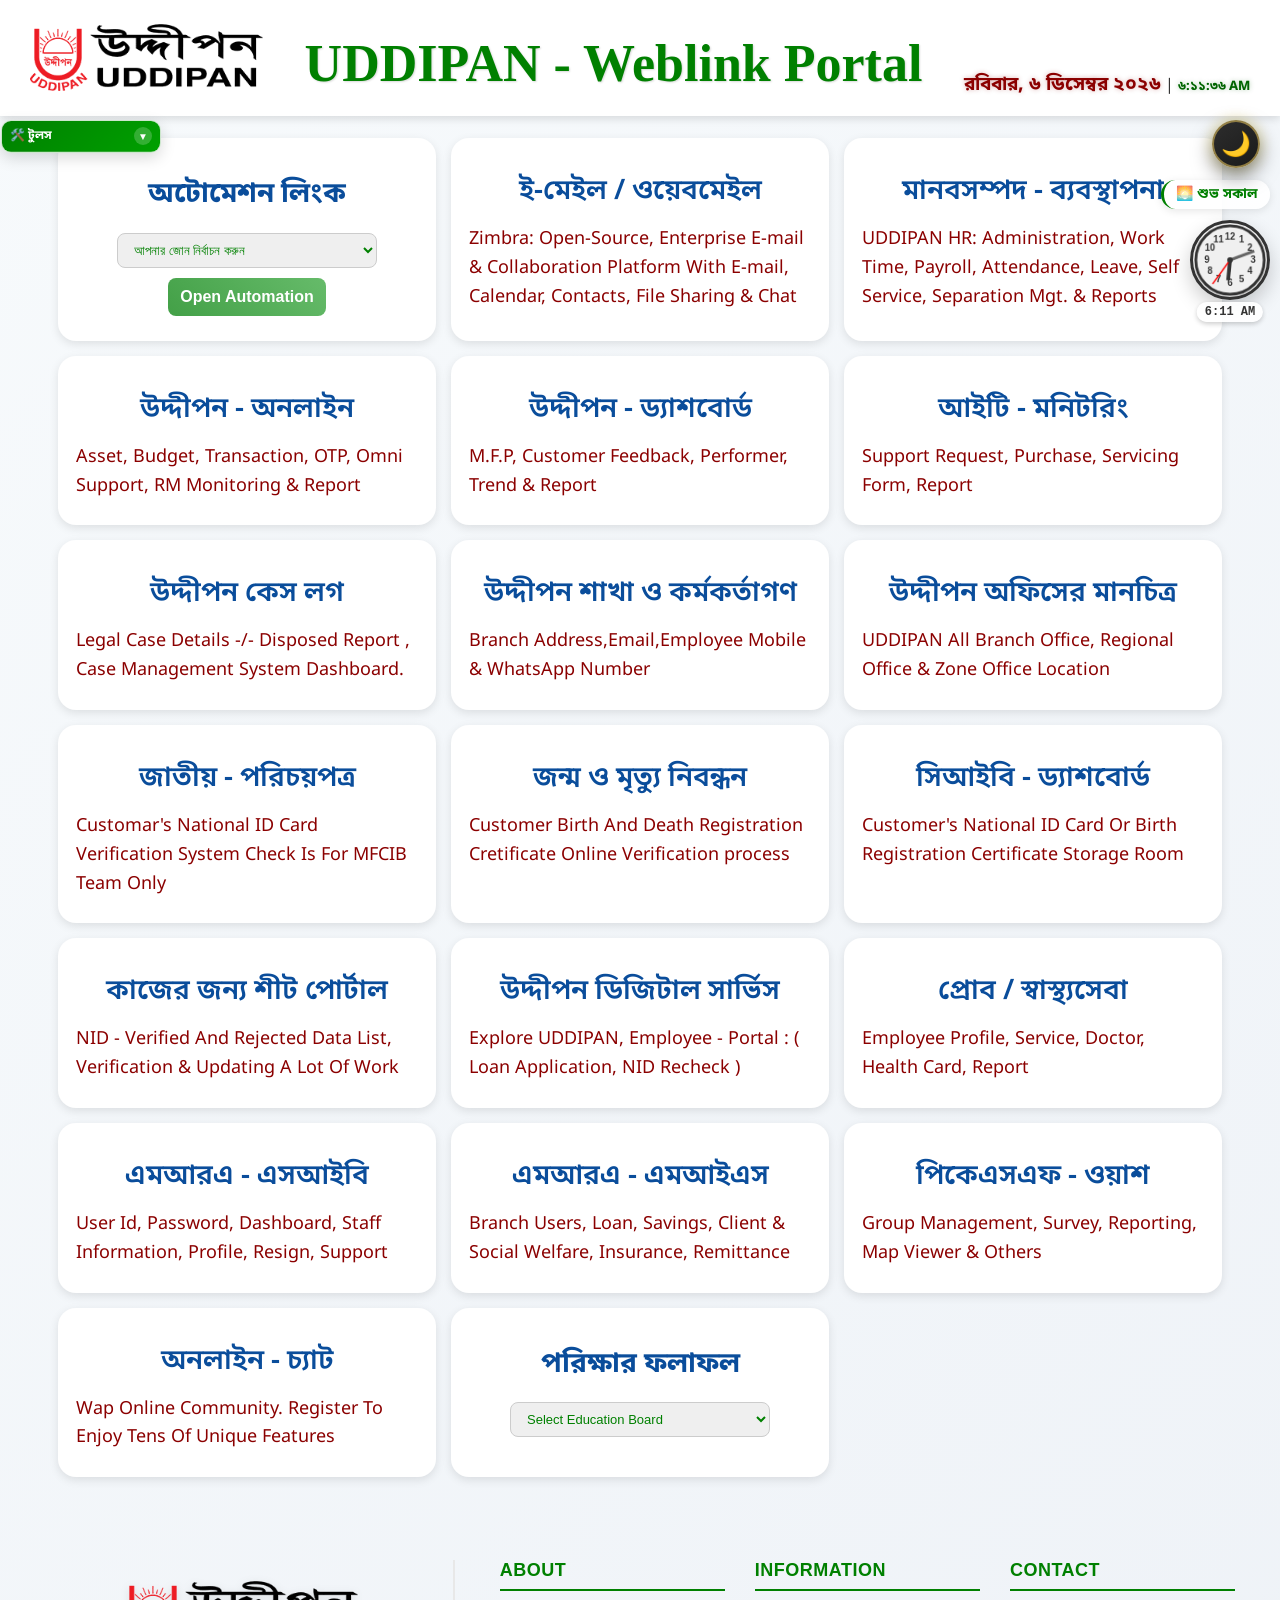
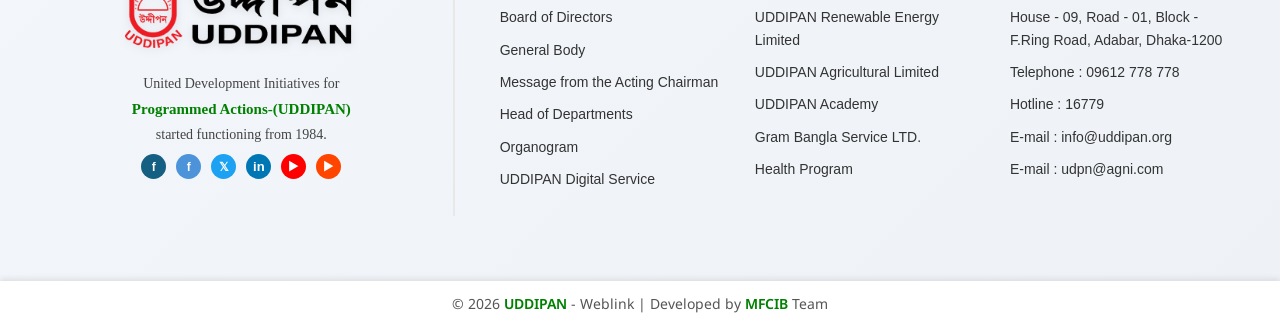
==== commit d678bdab: "Update index.html Signed-off-by: bdziaul <ziauludpn@gmail.com>" ====
--- a/index.html
+++ b/index.html
@@ -17,23 +17,7 @@
 </head>
 <body>
 
-<!-- ==================== LOADING SCREEN (FIXED) ==================== -->
-<div class="loading-overlay" id="loadingOverlay">
-    <div class="loading-container">
-        <div class="logo-wrapper">
-            <div class="logo-background">
-                <img src="picture/logo.png" alt="UDDIPAN" class="loading-logo" id="loadingLogo">
-            </div>
-        </div>
-        <div class="loading-percentage" id="loadingPercentage">0%</div>
-        <div class="loading-text" id="loadingText">UDDIPAN Weblink</div>
-        <div class="loading-message" id="loadingMessage">স্টার্ট হচ্ছে...</div>
-        <div class="loading-progress-container">
-            <div class="loading-progress-bar" id="progressBar" style="width: 0%"></div>
-        </div>
-        <div class="loading-dots">
-            <span></span><span></span><span></span>
-        </div>
+
     </div>
 </div>
 
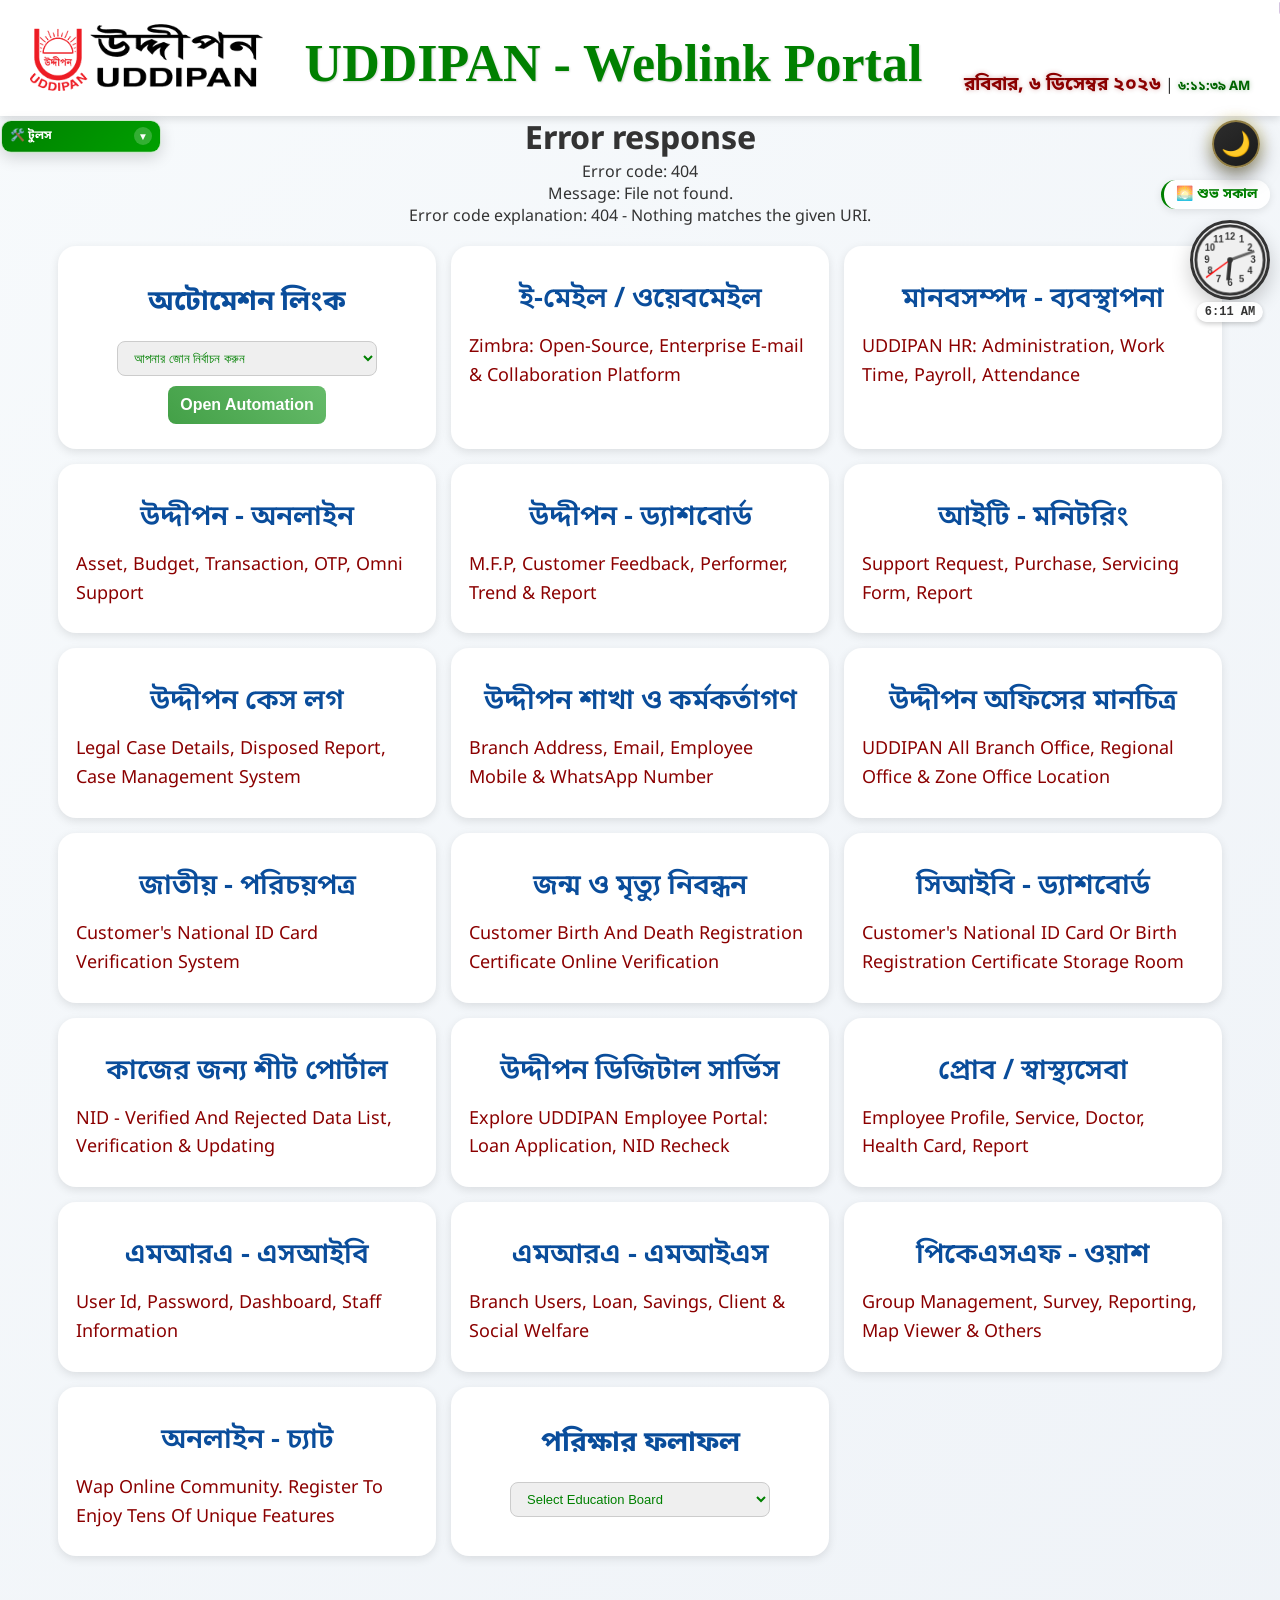
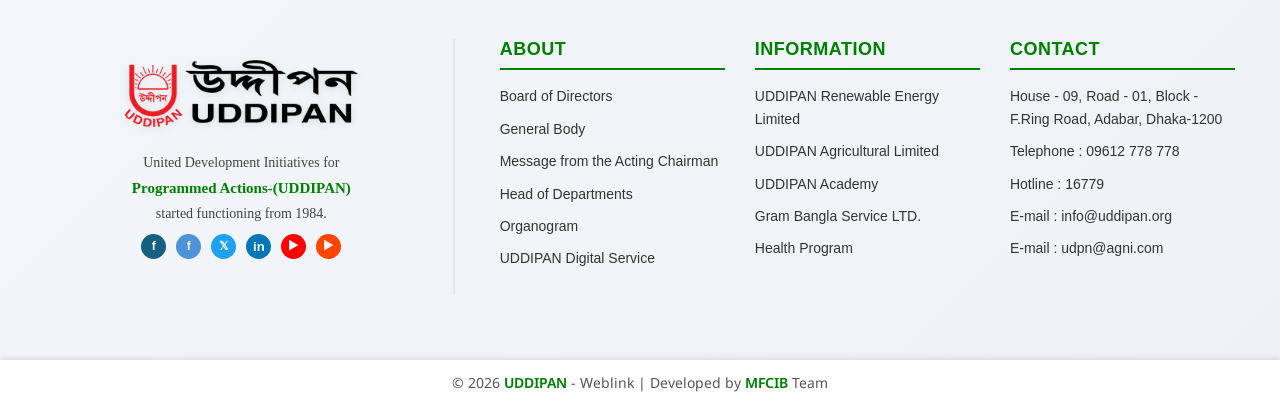
==== commit 717f7d60: "Update print statement from 'Hello' to 'Goodbye' Signed-off-by: bdziaul <ziauludpn@gmail.com>" ====
--- a/index.html
+++ b/index.html
@@ -17,10 +17,10 @@
 </head>
 <body>
 
-
-    </div>
-</div>
-
+<!-- Include Loading -->
+<div id="loadingContainer"></div>
+
+<!-- Dark Mode Button -->
 <button id="darkModeToggle" title="ডার্ক/লাইট মোড">🌙</button>
 
 <!-- Left Tools Panel -->
@@ -158,16 +158,13 @@
             <span id="liveDate">তারিখ লোড হচ্ছে...</span> | 
             <span id="liveClock">সময় লোড হচ্ছে...</span>
         </div>
-        <div id="histats_counter" class="no-pointer-events"></div>
+        <!-- Include Histats -->
+        <div id="histatsContainer"></div>
     </div>
 </header>
 
-<!-- ==================== SCROLLING BANNER / MESSAGE (FIXED) ==================== -->
-<div class="scroll-bani">
-    <div class="bani-wrapper">
-        <div class="bani-track" id="baniTrack"></div>
-    </div>
-</div>
+<!-- Include Scrolling Message -->
+<div id="messageContainer"></div>
 
 <!-- Main Container -->
 <div class="container">
@@ -205,22 +202,22 @@
         <button class="open-btn" onclick="openZone()">Open Automation</button>
     </div>
 
-    <div class="box"><h2><div class="link-title" style="cursor:pointer" onclick="window.open('https://mail.uddipan.org:8443/','_blank')">ই-মেইল / ওয়েবমেইল</div></h2><span>Zimbra: Open-Source, Enterprise E-mail & Collaboration Platform With E-mail, Calendar, Contacts, File Sharing & Chat</span></div>
-    <div class="box"><h2><div class="link-title" style="cursor:pointer" onclick="window.open('http://172.16.11.23/HR/','_blank')">মানবসম্পদ - ব্যবস্থাপনা</div></h2><span>UDDIPAN HR: Administration, Work Time, Payroll, Attendance, Leave, Self Service, Separation Mgt. & Reports</span></div>
-    <div class="box"><h2><div class="link-title" style="cursor:pointer" onclick="window.open('http://103.12.205.37/uddipanonline/','_blank')">উদ্দীপন - অনলাইন</div></h2><span>Asset, Budget, Transaction, OTP, Omni Support, RM Monitoring & Report</span></div>
+    <div class="box"><h2><div class="link-title" style="cursor:pointer" onclick="window.open('https://mail.uddipan.org:8443/','_blank')">ই-মেইল / ওয়েবমেইল</div></h2><span>Zimbra: Open-Source, Enterprise E-mail & Collaboration Platform</span></div>
+    <div class="box"><h2><div class="link-title" style="cursor:pointer" onclick="window.open('http://172.16.11.23/HR/','_blank')">মানবসম্পদ - ব্যবস্থাপনা</div></h2><span>UDDIPAN HR: Administration, Work Time, Payroll, Attendance</span></div>
+    <div class="box"><h2><div class="link-title" style="cursor:pointer" onclick="window.open('http://103.12.205.37/uddipanonline/','_blank')">উদ্দীপন - অনলাইন</div></h2><span>Asset, Budget, Transaction, OTP, Omni Support</span></div>
     <div class="box"><h2><div class="link-title" style="cursor:pointer" onclick="window.open('http://103.12.205.37/dashboard/','_blank')">উদ্দীপন - ড্যাশবোর্ড</div></h2><span>M.F.P, Customer Feedback, Performer, Trend & Report</span></div>
     <div class="box"><h2><div class="link-title" style="cursor:pointer" onclick="window.open('http://103.12.205.37/itmonitoringtools/','_blank')">আইটি - মনিটরিং</div></h2><span>Support Request, Purchase, Servicing Form, Report</span></div>
-    <div class="box"><h2><div class="link-title" style="cursor:pointer" onclick="window.open('http://103.12.205.37/caselog/','_blank')">উদ্দীপন কেস লগ</div></h2><span>Legal Case Details -/- Disposed Report , Case Management System Dashboard.</span></div>
-    <div class="box"><h2><div class="link-title" style="cursor:pointer" onclick="window.open('https://shorturl.at/8sYxF','_blank')">উদ্দীপন শাখা ও কর্মকর্তাগণ</div></h2><span>Branch Address,Email,Employee Mobile & WhatsApp Number</span></div>
+    <div class="box"><h2><div class="link-title" style="cursor:pointer" onclick="window.open('http://103.12.205.37/caselog/','_blank')">উদ্দীপন কেস লগ</div></h2><span>Legal Case Details, Disposed Report, Case Management System</span></div>
+    <div class="box"><h2><div class="link-title" style="cursor:pointer" onclick="window.open('https://shorturl.at/8sYxF','_blank')">উদ্দীপন শাখা ও কর্মকর্তাগণ</div></h2><span>Branch Address, Email, Employee Mobile & WhatsApp Number</span></div>
     <div class="box"><h2><div class="link-title" style="cursor:pointer" onclick="window.open('https://shorturl.at/wNxsU','_blank')">উদ্দীপন অফিসের মানচিত্র</div></h2><span>UDDIPAN All Branch Office, Regional Office & Zone Office Location</span></div>    
-    <div class="box"><h2><div class="link-title" style="cursor:pointer" onclick="window.open('https://nvs.mra.gov.bd/dashboard/','_blank')">জাতীয় - পরিচয়পত্র</div></h2><span>Customar's National ID Card Verification System Check Is For MFCIB Team Only</span></div>
-    <div class="box"><h2><div class="link-title" style="cursor:pointer" onclick="window.open('https://everify.bdris.gov.bd/?locale=bn','_blank')">জন্ম ও মৃত্যু নিবন্ধন</div></h2><span>Customer Birth And Death Registration Cretificate Online Verification process</span></div>
+    <div class="box"><h2><div class="link-title" style="cursor:pointer" onclick="window.open('https://nvs.mra.gov.bd/dashboard/','_blank')">জাতীয় - পরিচয়পত্র</div></h2><span>Customer's National ID Card Verification System</span></div>
+    <div class="box"><h2><div class="link-title" style="cursor:pointer" onclick="window.open('https://everify.bdris.gov.bd/?locale=bn','_blank')">জন্ম ও মৃত্যু নিবন্ধন</div></h2><span>Customer Birth And Death Registration Certificate Online Verification</span></div>
     <div class="box"><h2><div class="link-title" style="cursor:pointer" onclick="window.open('https://zia.gt.tc/index.php','_blank')">সিআইবি - ড্যাশবোর্ড</div></h2><span>Customer's National ID Card Or Birth Registration Certificate Storage Room</span></div>
-    <div class="box"><h2><div class="link-title" style="cursor:pointer" onclick="window.open('https://sheet.gt.tc/','_blank')">কাজের জন্য শীট পোর্টাল</div></h2><span>NID - Verified And Rejected Data List, Verification & Updating A Lot Of Work</span></div>    
-    <div class="box"><h2><div class="link-title" style="cursor:pointer" onclick="window.open('https://uddipan.org/nidcapture/','_blank')">উদ্দীপন ডিজিটাল সার্ভিস</div></h2><span>Explore UDDIPAN, Employee - Portal : ( Loan Application, NID Recheck )</span></div>
+    <div class="box"><h2><div class="link-title" style="cursor:pointer" onclick="window.open('https://sheet.gt.tc/','_blank')">কাজের জন্য শীট পোর্টাল</div></h2><span>NID - Verified And Rejected Data List, Verification & Updating</span></div>    
+    <div class="box"><h2><div class="link-title" style="cursor:pointer" onclick="window.open('https://uddipan.org/nidcapture/','_blank')">উদ্দীপন ডিজিটাল সার্ভিস</div></h2><span>Explore UDDIPAN Employee Portal: Loan Application, NID Recheck</span></div>
     <div class="box"><h2><div class="link-title" style="cursor:pointer" onclick="window.open('https://www.uddipanprobe.com/','_blank')">প্রোব / স্বাস্থ্যসেবা</div></h2><span>Employee Profile, Service, Doctor, Health Card, Report</span></div>
-    <div class="box"><h2><div class="link-title" style="cursor:pointer" onclick="window.open('https://sib.mra.gov.bd/','_blank')">এমআরএ - এসআইবি</div></h2><span>User Id, Password, Dashboard, Staff Information, Profile, Resign, Support</span></div>
-    <div class="box"><h2><div class="link-title" style="cursor:pointer" onclick="window.open('https://ndb.mra.gov.bd/mfi-dbms/','_blank')">এমআরএ - এমআইএস</div></h2><span>Branch Users, Loan, Savings, Client & Social Welfare, Insurance, Remittance</span></div>
+    <div class="box"><h2><div class="link-title" style="cursor:pointer" onclick="window.open('https://sib.mra.gov.bd/','_blank')">এমআরএ - এসআইবি</div></h2><span>User Id, Password, Dashboard, Staff Information</span></div>
+    <div class="box"><h2><div class="link-title" style="cursor:pointer" onclick="window.open('https://ndb.mra.gov.bd/mfi-dbms/','_blank')">এমআরএ - এমআইএস</div></h2><span>Branch Users, Loan, Savings, Client & Social Welfare</span></div>
     <div class="box"><h2><div class="link-title" style="cursor:pointer" onclick="window.open('https://pksfmne.streamstech.com','_blank')">পিকেএসএফ - ওয়াশ</div></h2><span>Group Management, Survey, Reporting, Map Viewer & Others</span></div>
     <div class="box"><h2><div class="link-title" style="cursor:pointer" onclick="window.open('https://ziaul.wuaze.com/index.php','_blank')">অনলাইন - চ্যাট</div></h2><span>Wap Online Community. Register To Enjoy Tens Of Unique Features</span></div>    
 
@@ -256,8 +253,8 @@
                 <a href="https://facebook.com/ziaulz" target="_blank" class="social-icon-small social-fbz" title="Join Ziaul On Facebook">f</a>
                 <a href="https://twitter.com/UDDIPAN_org" target="_blank" class="social-icon-small social-twitter" title="Twitter">𝕏</a>
                 <a href="https://www.linkedin.com/company/uddipan" target="_blank" class="social-icon-small social-linkedin" title="LinkedIn">in</a>
-                <a href="https://www.youtube.com/channel/UCv5buuSHSyE5FXMJN78Lqpg?sub_confirmation=1" target="_blank" class="social-icon-small social-youtube" title="Join UDDIPAN Channel">▶</a>
-                <a href="https://www.youtube.com/channel/UC49rlxc91MZUqHTgKszR_uA?sub_confirmation=1" target="_blank" class="social-icon-small social-youtubez" title="Join ZiauL Channel">▶</a>
+                <a href="https://www.youtube.com/channel/UCv5buuSHSyE5FXMJN78Lqpg" target="_blank" class="social-icon-small social-youtube" title="Join UDDIPAN Channel">▶</a>
+                <a href="https://www.youtube.com/channel/UC49rlxc91MZUqHTgKszR_uA" target="_blank" class="social-icon-small social-youtubez" title="Join ZiauL Channel">▶</a>
             </div>
         </div>
         <div class="exact-right">
@@ -299,8 +296,32 @@
 <div id="networkStatus"><span id="statusIcon">📡</span><span id="statusMessage"></span></div>
 
 <script>
-// ==================== LOADING SCREEN (FIXED) ====================
-(function() {
+// ==================== LOAD INCLUDED FILES ====================
+function loadHTML(file, elementId) {
+    fetch(file)
+        .then(response => response.text())
+        .then(data => {
+            document.getElementById(elementId).innerHTML = data;
+            if(file === 'loading.html') {
+                initLoadingScreen();
+            }
+            if(file === 'message.html') {
+                initScrollingBanner();
+            }
+            if(file === 'histats.html') {
+                initHistats();
+            }
+        })
+        .catch(error => console.log('Error loading ' + file, error));
+}
+
+// Load all includes
+loadHTML('loading.html', 'loadingContainer');
+loadHTML('message.html', 'messageContainer');
+loadHTML('histats.html', 'histatsContainer');
+
+// ==================== LOADING SCREEN INIT ====================
+function initLoadingScreen() {
     let currentProgress = 0;
     let startTime = Date.now();
     let messages = ['স্টার্ট হচ্ছে...', 'সংযোগ স্থাপন করা হচ্ছে...', 'রিসোর্স লোড হচ্ছে...', 'প্রায় শেষ...', 'চূড়ান্ত করা হচ্ছে...', 'সম্পন্ন!'];
@@ -331,8 +352,61 @@
             }, 500);
         }
     }, 50);
-})();
-
+}
+
+// ==================== SCROLLING BANNER INIT ====================
+function initScrollingBanner() {
+    const track = document.getElementById('baniTrack');
+    if(!track) return;
+    
+    track.innerHTML = '';
+    
+    function createBanner() {
+        for(let i = 0; i < 3; i++) {
+            let div = document.createElement('div');
+            div.className = 'bani-text';
+            div.innerHTML = document.getElementById('baniTextOriginal') ? document.getElementById('baniTextOriginal').innerHTML : 'UDDIPAN - Weblink Portal';
+            track.appendChild(div);
+        }
+    }
+    createBanner();
+    
+    let scrollPos = window.innerWidth;
+    let speed = 0.8;
+    let animationId = null;
+    
+    function animateBanner() {
+        scrollPos -= speed;
+        let singleWidth = track.children[0] ? track.children[0].offsetWidth : 1000;
+        if(scrollPos <= -singleWidth) {
+            scrollPos = window.innerWidth;
+        }
+        track.style.transform = `translateX(${scrollPos}px)`;
+        animationId = requestAnimationFrame(animateBanner);
+    }
+    
+    animateBanner();
+    
+    window.addEventListener('resize', function() {
+        scrollPos = window.innerWidth;
+    });
+}
+
+// ==================== HISTATS INIT ====================
+function initHistats() {
+    var _Hasync = _Hasync || [];
+    _Hasync.push(['Histats.start', '1,4993494,4,19,200,40,00000111']);
+    _Hasync.push(['Histats.fasi', '1']);
+    (function() {
+        var hs = document.createElement('script'); hs.type = 'text/javascript'; hs.async = true;
+        hs.src = '//s10.histats.com/js15_as.js';
+        document.getElementsByTagName('head')[0].appendChild(hs);
+    })();
+    setInterval(function(){ 
+        let counter = document.getElementById('histats_counter');
+        if(counter) counter.style.pointerEvents = 'none'; 
+    }, 500);
+}
 
 // ==================== LIVE TIME ====================
 function updateTime() {
@@ -597,20 +671,6 @@
 window.addEventListener('offline', updateNetwork);
 updateNetwork();
 
-// ==================== HISTATS COUNTER ====================
-var _Hasync = _Hasync || [];
-_Hasync.push(['Histats.start', '1,4993494,4,19,200,40,00000111']);
-_Hasync.push(['Histats.fasi', '1']);
-(function() {
-    var hs = document.createElement('script'); hs.type = 'text/javascript'; hs.async = true;
-    hs.src = '//s10.histats.com/js15_as.js';
-    document.getElementsByTagName('head')[0].appendChild(hs);
-})();
-setInterval(function(){ 
-    let counter = document.getElementById('histats_counter');
-    if(counter) counter.style.pointerEvents = 'none'; 
-}, 500);
-
 // ==================== SECURITY ====================
 document.addEventListener('contextmenu', e => e.preventDefault());
 document.addEventListener('selectstart', e => e.preventDefault());
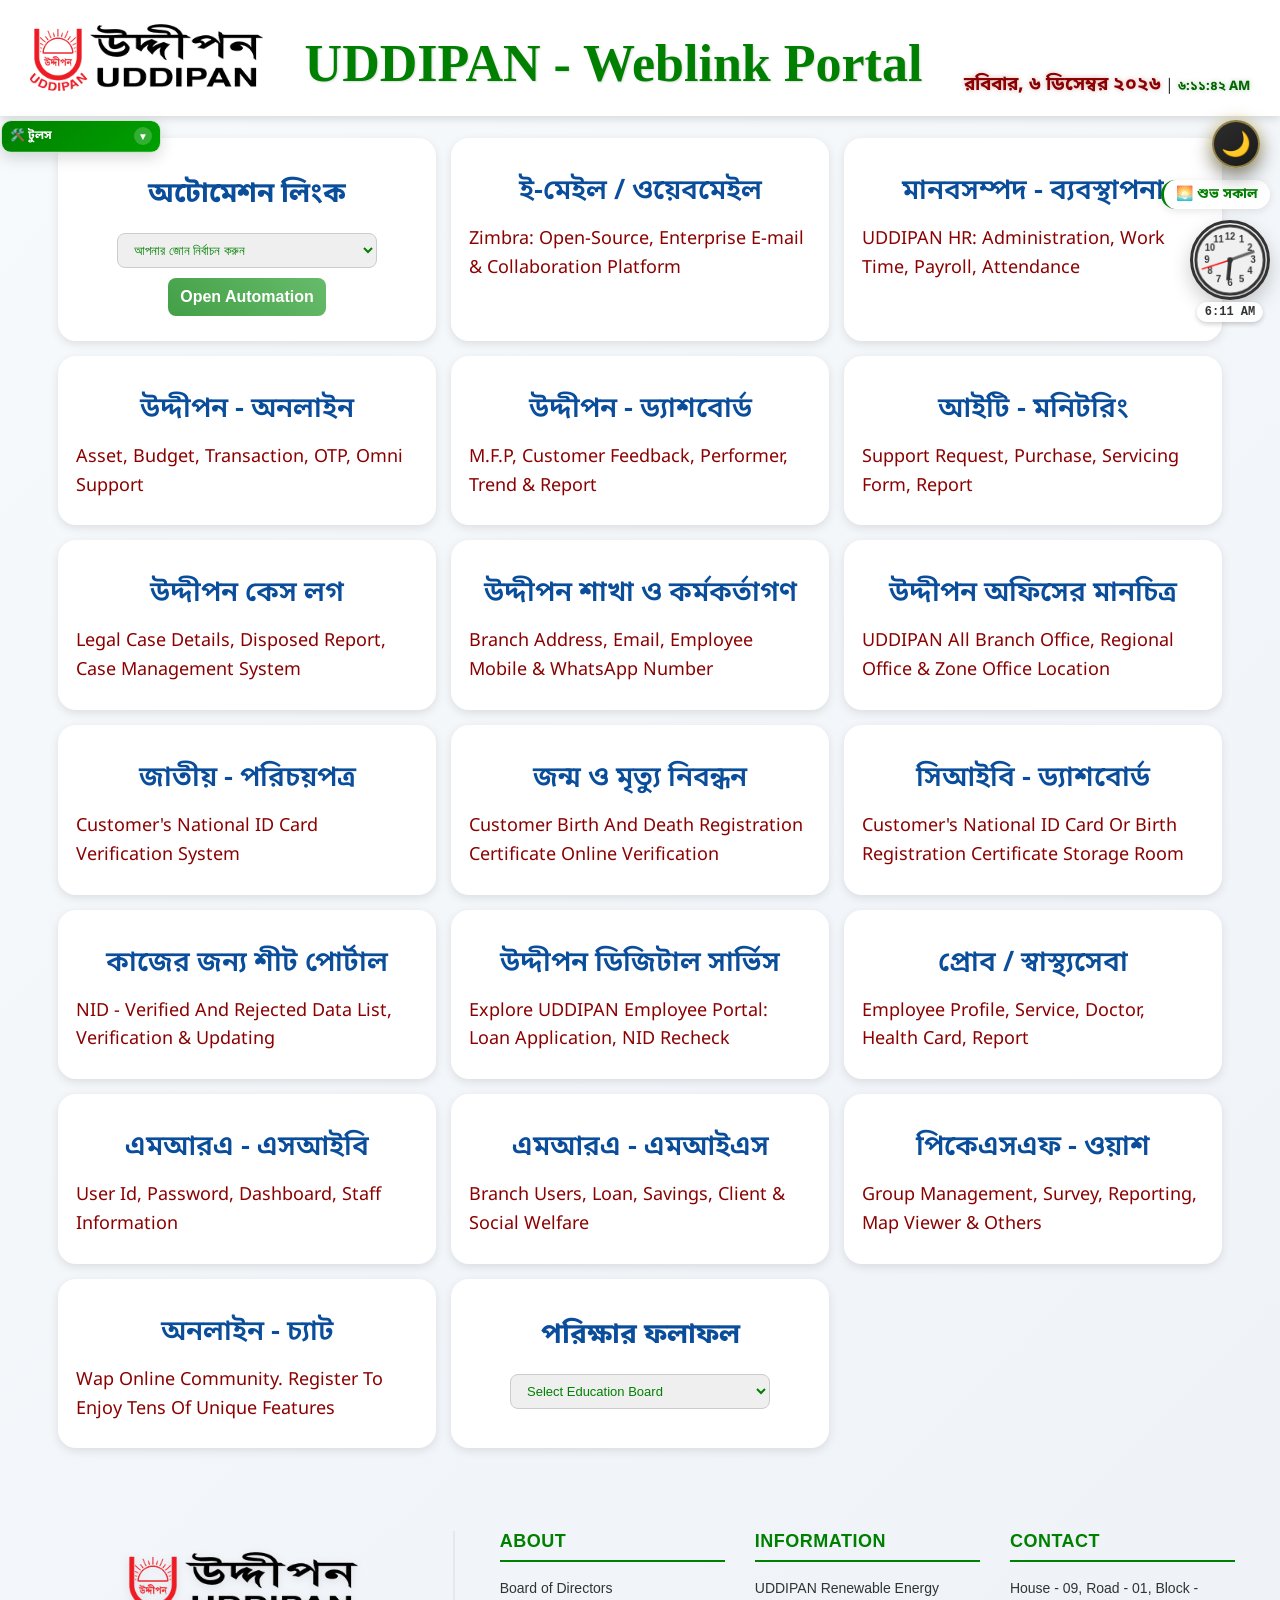
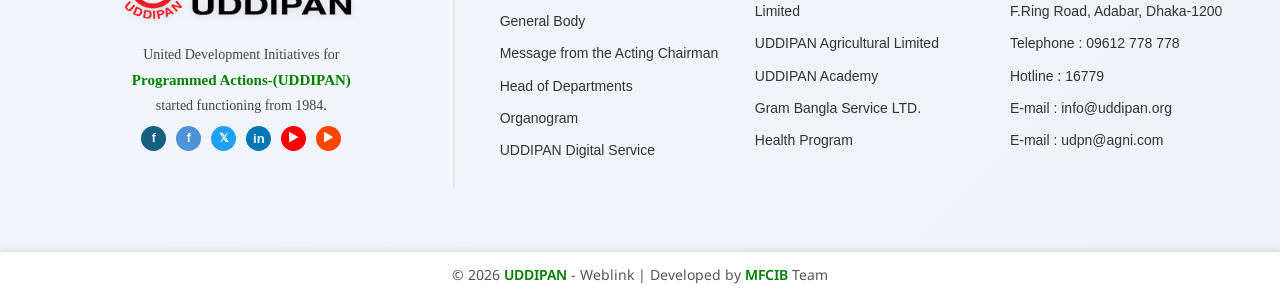
==== commit 009e90e8: "Update print statement from 'Hello' to 'Goodbye' Signed-off-by: bdziaul <ziauludpn@gmail.com>" ====
--- a/index.html
+++ b/index.html
@@ -162,9 +162,6 @@
         <div id="histatsContainer"></div>
     </div>
 </header>
-
-<!-- Include Scrolling Message -->
-<div id="messageContainer"></div>
 
 <!-- Main Container -->
 <div class="container">
@@ -296,64 +293,6 @@
 <div id="networkStatus"><span id="statusIcon">📡</span><span id="statusMessage"></span></div>
 
 <script>
-// ==================== LOAD INCLUDED FILES ====================
-function loadHTML(file, elementId) {
-    fetch(file)
-        .then(response => response.text())
-        .then(data => {
-            document.getElementById(elementId).innerHTML = data;
-            if(file === 'loading.html') {
-                initLoadingScreen();
-            }
-            if(file === 'message.html') {
-                initScrollingBanner();
-            }
-            if(file === 'histats.html') {
-                initHistats();
-            }
-        })
-        .catch(error => console.log('Error loading ' + file, error));
-}
-
-// Load all includes
-loadHTML('loading.html', 'loadingContainer');
-loadHTML('message.html', 'messageContainer');
-loadHTML('histats.html', 'histatsContainer');
-
-// ==================== LOADING SCREEN INIT ====================
-function initLoadingScreen() {
-    let currentProgress = 0;
-    let startTime = Date.now();
-    let messages = ['স্টার্ট হচ্ছে...', 'সংযোগ স্থাপন করা হচ্ছে...', 'রিসোর্স লোড হচ্ছে...', 'প্রায় শেষ...', 'চূড়ান্ত করা হচ্ছে...', 'সম্পন্ন!'];
-    
-    let interval = setInterval(function() {
-        let elapsed = Date.now() - startTime;
-        currentProgress = Math.min((elapsed / 3000) * 100, 100);
-        
-        let percentElem = document.getElementById('loadingPercentage');
-        let progressElem = document.getElementById('progressBar');
-        let msgElem = document.getElementById('loadingMessage');
-        
-        if(percentElem) percentElem.textContent = Math.floor(currentProgress) + '%';
-        if(progressElem) progressElem.style.width = currentProgress + '%';
-        
-        if(currentProgress < 20) msgElem.textContent = messages[0];
-        else if(currentProgress < 40) msgElem.textContent = messages[1];
-        else if(currentProgress < 60) msgElem.textContent = messages[2];
-        else if(currentProgress < 80) msgElem.textContent = messages[3];
-        else if(currentProgress < 100) msgElem.textContent = messages[4];
-        else msgElem.textContent = messages[5];
-        
-        if(currentProgress >= 100) {
-            clearInterval(interval);
-            setTimeout(function() {
-                let overlay = document.getElementById('loadingOverlay');
-                if(overlay) overlay.classList.add('hidden');
-            }, 500);
-        }
-    }, 50);
-}
-
 // ==================== SCROLLING BANNER INIT ====================
 function initScrollingBanner() {
     const track = document.getElementById('baniTrack');
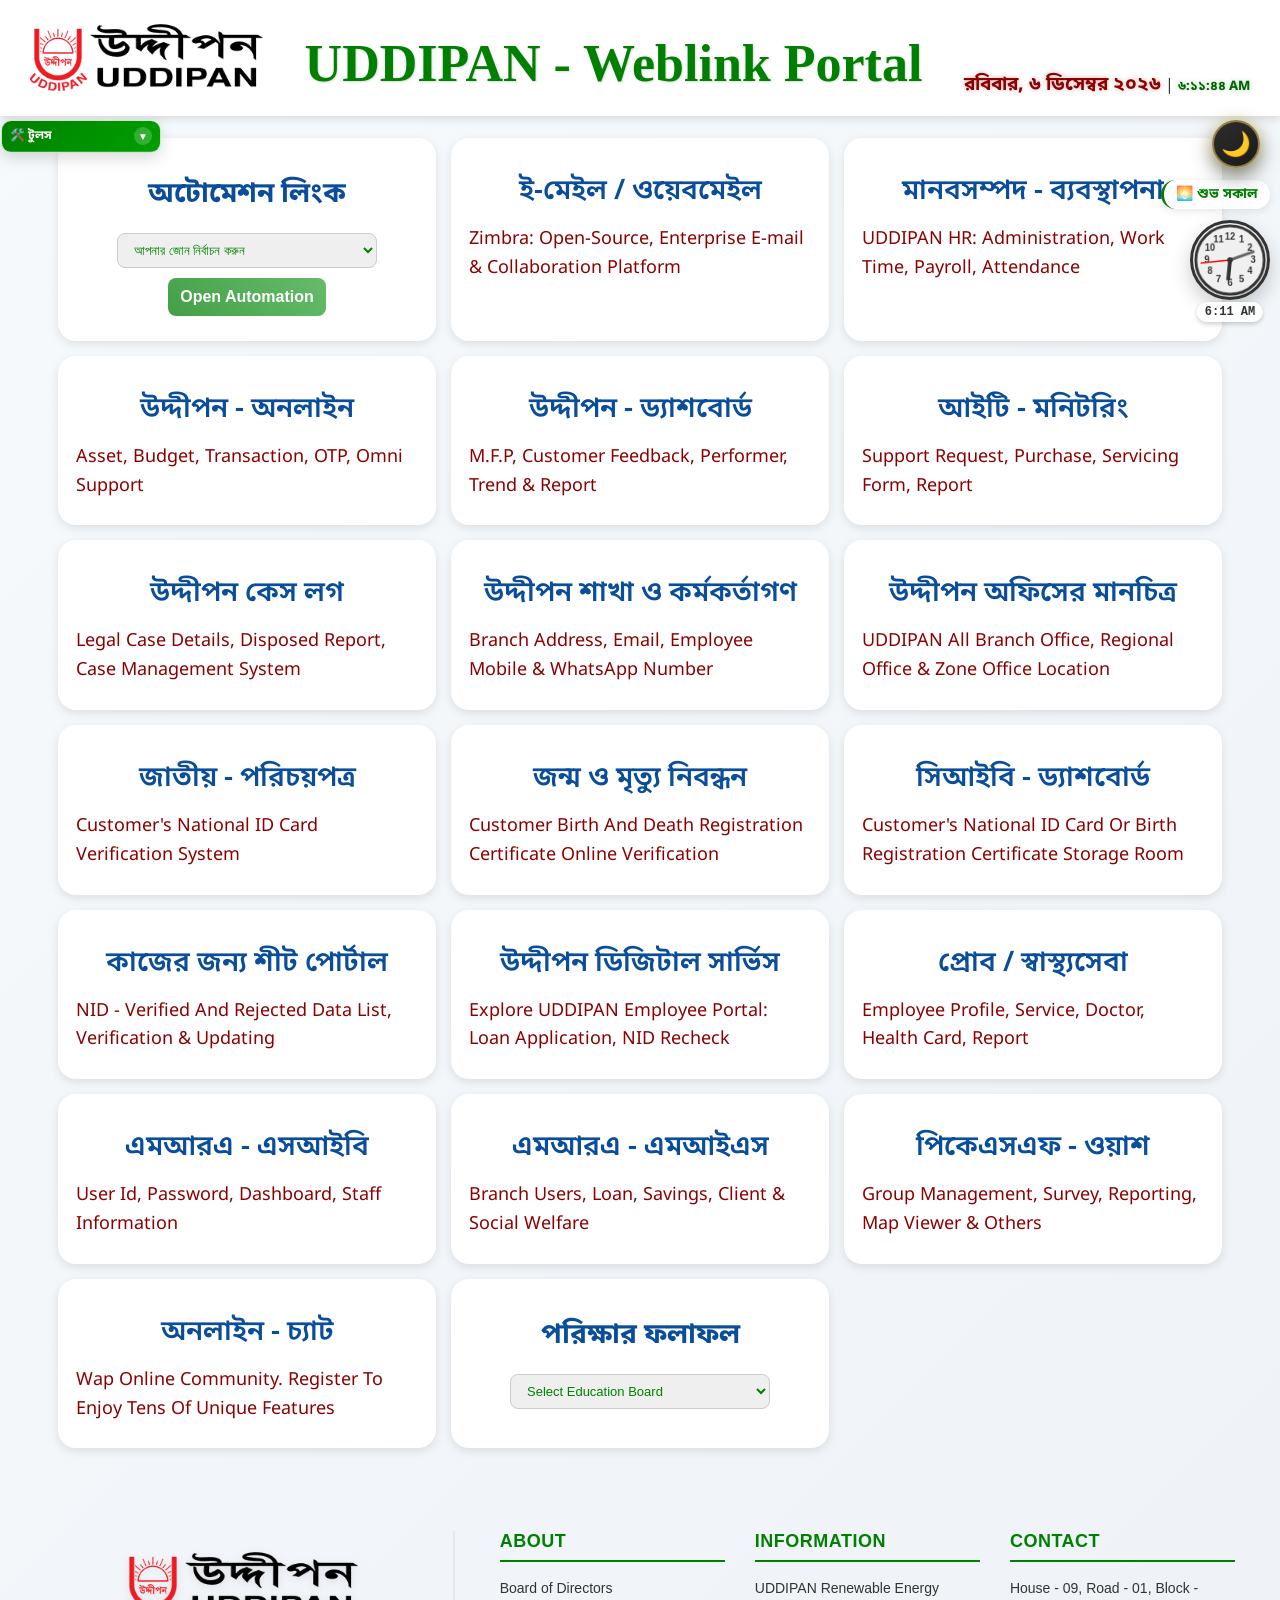
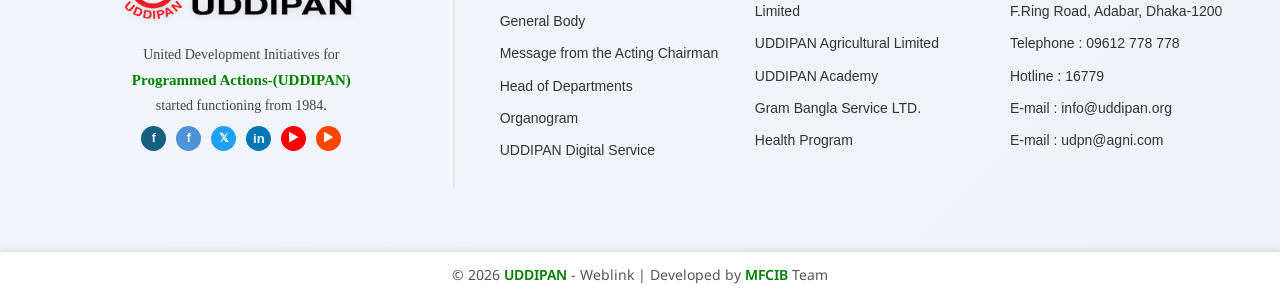
==== commit 236f8220: "Update print statement from 'Hello' to 'Goodbye' Signed-off-by: bdziaul <ziauludpn@gmail.com>" ====
--- a/index.html
+++ b/index.html
@@ -16,9 +16,6 @@
     <meta name="theme-color" content="#008000">
 </head>
 <body>
-
-<!-- Include Loading -->
-<div id="loadingContainer"></div>
 
 <!-- Dark Mode Button -->
 <button id="darkModeToggle" title="ডার্ক/লাইট মোড">🌙</button>
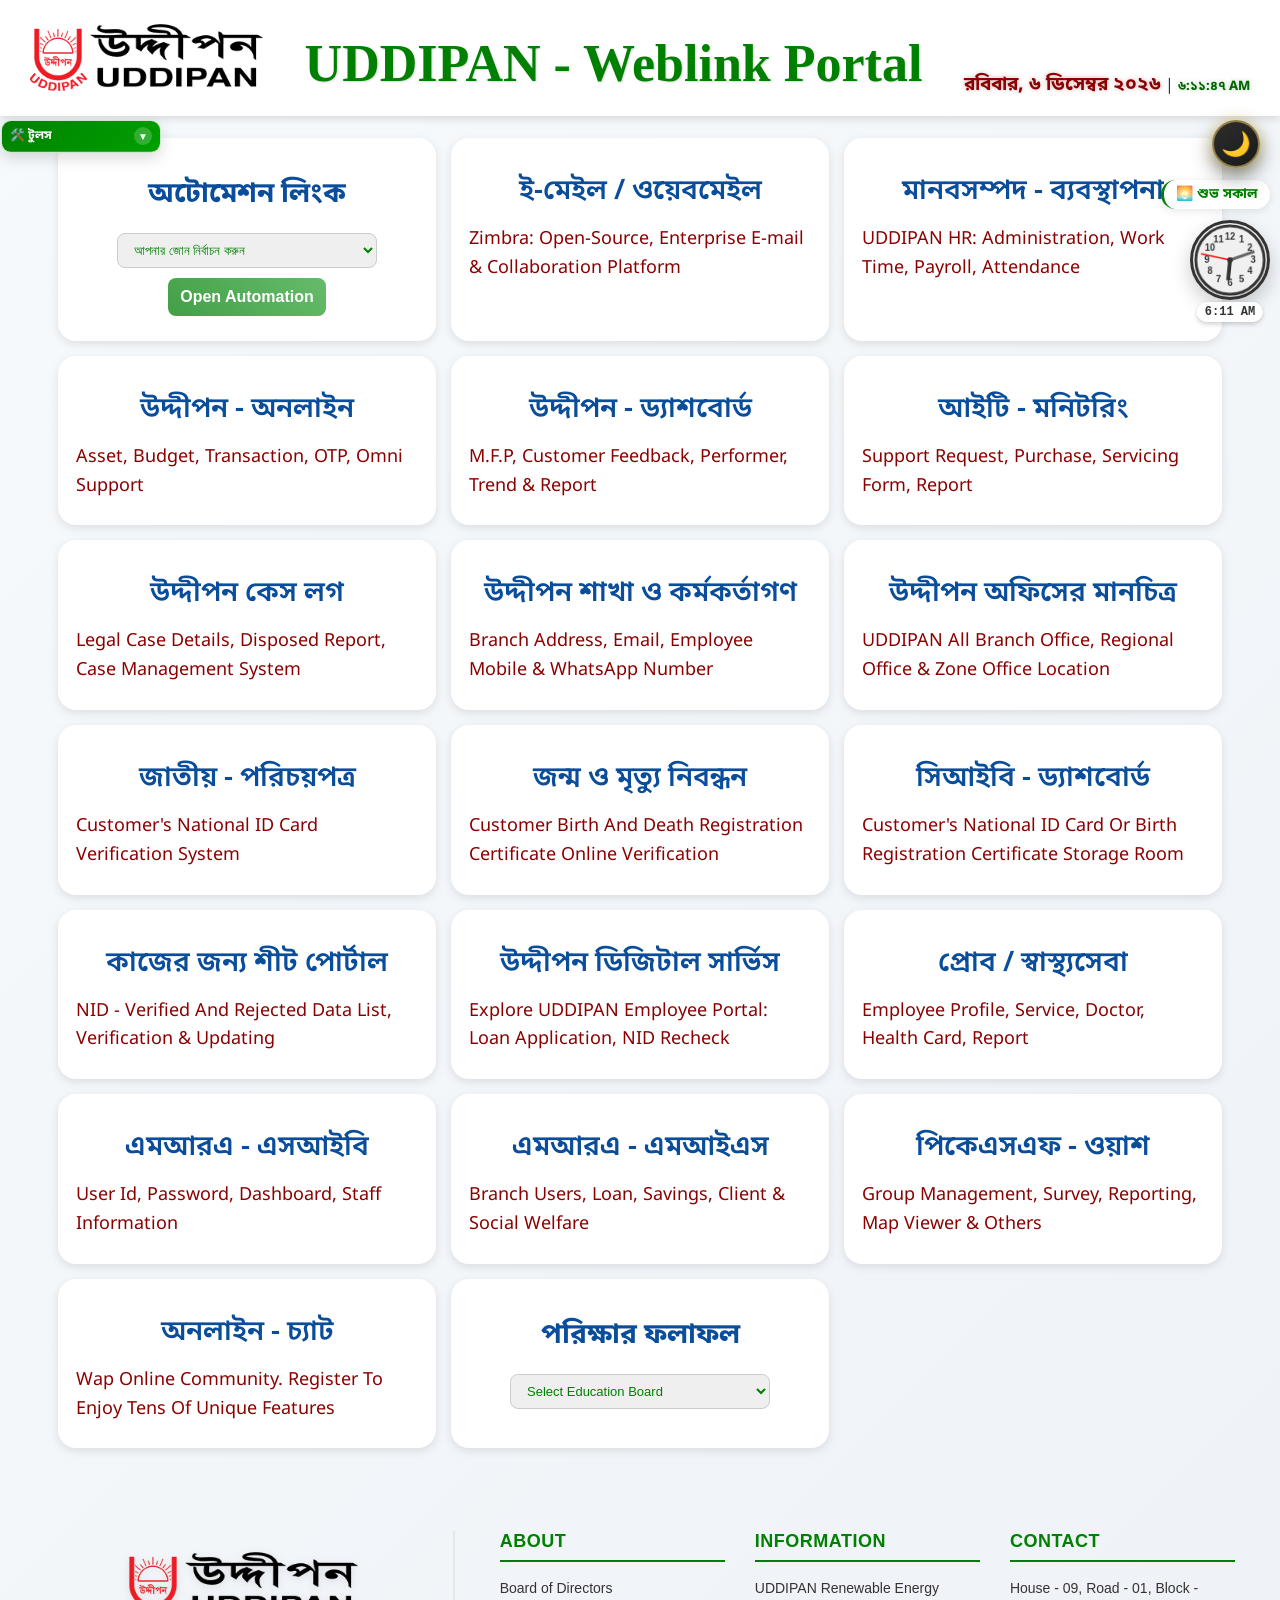
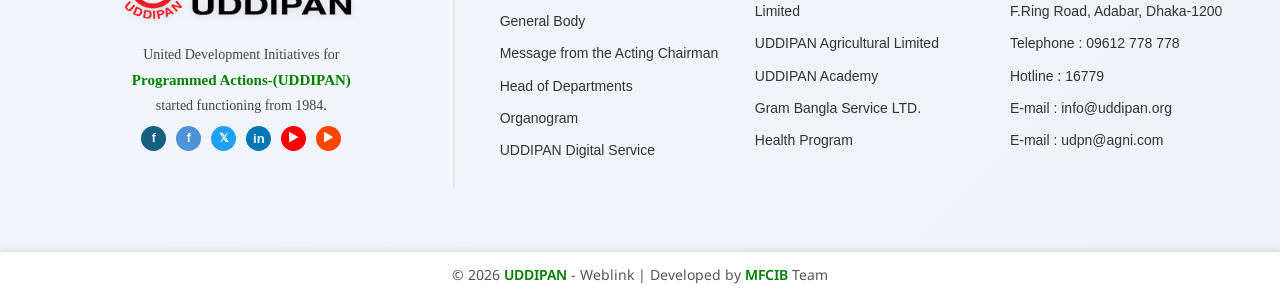
==== commit 356e093a: "Update print statement from 'Hello' to 'Goodbye' Signed-off-by: bdziaul <ziauludpn@gmail.com>" ====
--- a/index.html
+++ b/index.html
@@ -155,8 +155,14 @@
             <span id="liveDate">তারিখ লোড হচ্ছে...</span> | 
             <span id="liveClock">সময় লোড হচ্ছে...</span>
         </div>
-        <!-- Include Histats -->
-        <div id="histatsContainer"></div>
+        
+        <!-- ==================== HISTATS COUNTER (FULL ADDED) ==================== -->
+        <div id="histats_counter" class="no-pointer-events" 
+             onclick="return false;"
+             onmousedown="return false;"
+             style="pointer-events: none !important; cursor: default !important;">
+        </div>
+        
     </div>
 </header>
 
@@ -289,61 +295,27 @@
 <button id="scrollToTopBtn" title="Go to top">⬆</button>
 <div id="networkStatus"><span id="statusIcon">📡</span><span id="statusMessage"></span></div>
 
+<!-- ==================== HISTATS SCRIPT (FULL ADDED) ==================== -->
+<script type="text/javascript">
+var _Hasync= _Hasync|| [];
+_Hasync.push(['Histats.start', '1,4993494,4,19,200,40,00000111']);
+_Hasync.push(['Histats.fasi', '1']);
+_Hasync.push(['Histats.track_hits', '']);
+(function() {
+  var hs = document.createElement('script'); 
+  hs.type = 'text/javascript'; 
+  hs.async = true;
+  hs.src = ('//s10.histats.com/js15_as.js');
+  document.getElementsByTagName('head')[0].appendChild(hs);
+})();
+</script>
+<noscript>
+  <a href="/" target="_blank">
+    <img src="//sstatic1.histats.com/0.gif?4993494&101" alt="website page counter" border="0">
+  </a>
+</noscript>
+
 <script>
-// ==================== SCROLLING BANNER INIT ====================
-function initScrollingBanner() {
-    const track = document.getElementById('baniTrack');
-    if(!track) return;
-    
-    track.innerHTML = '';
-    
-    function createBanner() {
-        for(let i = 0; i < 3; i++) {
-            let div = document.createElement('div');
-            div.className = 'bani-text';
-            div.innerHTML = document.getElementById('baniTextOriginal') ? document.getElementById('baniTextOriginal').innerHTML : 'UDDIPAN - Weblink Portal';
-            track.appendChild(div);
-        }
-    }
-    createBanner();
-    
-    let scrollPos = window.innerWidth;
-    let speed = 0.8;
-    let animationId = null;
-    
-    function animateBanner() {
-        scrollPos -= speed;
-        let singleWidth = track.children[0] ? track.children[0].offsetWidth : 1000;
-        if(scrollPos <= -singleWidth) {
-            scrollPos = window.innerWidth;
-        }
-        track.style.transform = `translateX(${scrollPos}px)`;
-        animationId = requestAnimationFrame(animateBanner);
-    }
-    
-    animateBanner();
-    
-    window.addEventListener('resize', function() {
-        scrollPos = window.innerWidth;
-    });
-}
-
-// ==================== HISTATS INIT ====================
-function initHistats() {
-    var _Hasync = _Hasync || [];
-    _Hasync.push(['Histats.start', '1,4993494,4,19,200,40,00000111']);
-    _Hasync.push(['Histats.fasi', '1']);
-    (function() {
-        var hs = document.createElement('script'); hs.type = 'text/javascript'; hs.async = true;
-        hs.src = '//s10.histats.com/js15_as.js';
-        document.getElementsByTagName('head')[0].appendChild(hs);
-    })();
-    setInterval(function(){ 
-        let counter = document.getElementById('histats_counter');
-        if(counter) counter.style.pointerEvents = 'none'; 
-    }, 500);
-}
-
 // ==================== LIVE TIME ====================
 function updateTime() {
     const now = new Date();
@@ -607,6 +579,12 @@
 window.addEventListener('offline', updateNetwork);
 updateNetwork();
 
+// ==================== HISTATS CLICK PROTECTION ====================
+setInterval(function(){
+    let counter = document.getElementById('histats_counter');
+    if(counter) counter.style.pointerEvents = 'none';
+}, 500);
+
 // ==================== SECURITY ====================
 document.addEventListener('contextmenu', e => e.preventDefault());
 document.addEventListener('selectstart', e => e.preventDefault());
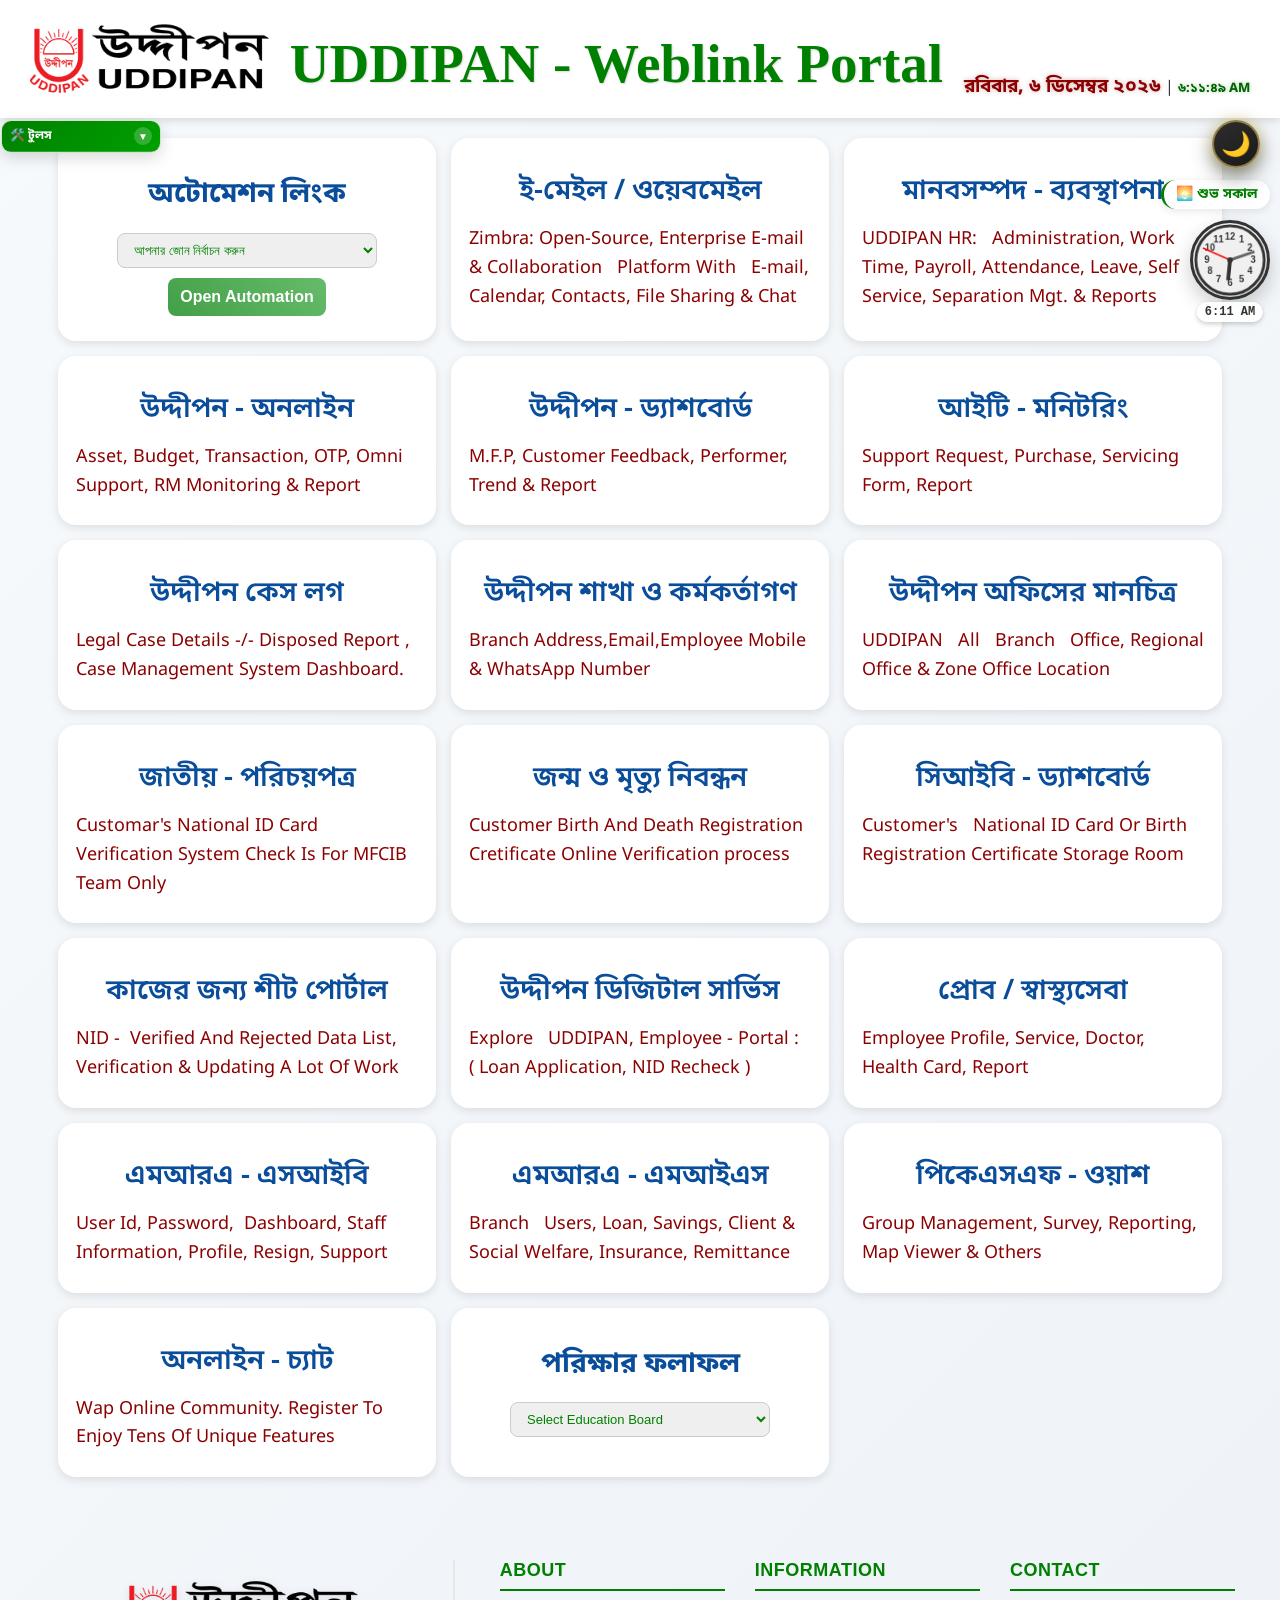
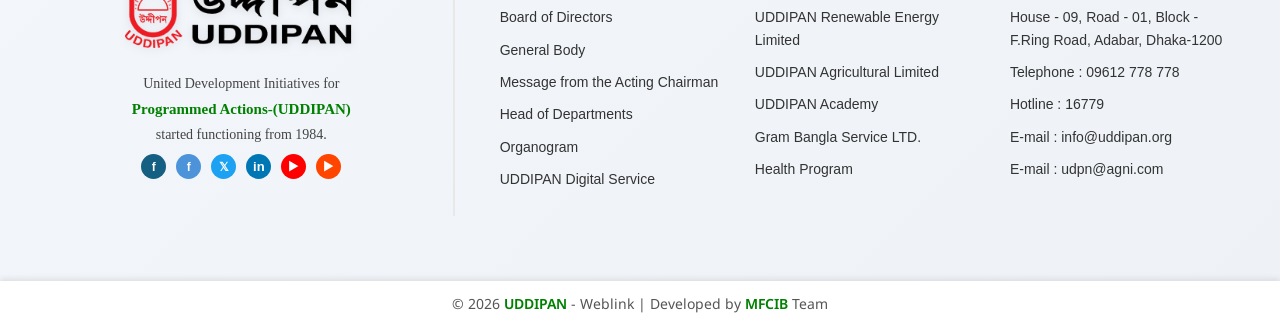
==== commit 1909dd6d: "Update print statement from 'Hello' to 'Goodbye' Signed-off-by: bdziaul <ziauludpn@gmail.com>" ====
--- a/index.html
+++ b/index.html
@@ -202,24 +202,25 @@
         <button class="open-btn" onclick="openZone()">Open Automation</button>
     </div>
 
-    <div class="box"><h2><div class="link-title" style="cursor:pointer" onclick="window.open('https://mail.uddipan.org:8443/','_blank')">ই-মেইল / ওয়েবমেইল</div></h2><span>Zimbra: Open-Source, Enterprise E-mail & Collaboration Platform</span></div>
-    <div class="box"><h2><div class="link-title" style="cursor:pointer" onclick="window.open('http://172.16.11.23/HR/','_blank')">মানবসম্পদ - ব্যবস্থাপনা</div></h2><span>UDDIPAN HR: Administration, Work Time, Payroll, Attendance</span></div>
-    <div class="box"><h2><div class="link-title" style="cursor:pointer" onclick="window.open('http://103.12.205.37/uddipanonline/','_blank')">উদ্দীপন - অনলাইন</div></h2><span>Asset, Budget, Transaction, OTP, Omni Support</span></div>
-    <div class="box"><h2><div class="link-title" style="cursor:pointer" onclick="window.open('http://103.12.205.37/dashboard/','_blank')">উদ্দীপন - ড্যাশবোর্ড</div></h2><span>M.F.P, Customer Feedback, Performer, Trend & Report</span></div>
-    <div class="box"><h2><div class="link-title" style="cursor:pointer" onclick="window.open('http://103.12.205.37/itmonitoringtools/','_blank')">আইটি - মনিটরিং</div></h2><span>Support Request, Purchase, Servicing Form, Report</span></div>
-    <div class="box"><h2><div class="link-title" style="cursor:pointer" onclick="window.open('http://103.12.205.37/caselog/','_blank')">উদ্দীপন কেস লগ</div></h2><span>Legal Case Details, Disposed Report, Case Management System</span></div>
-    <div class="box"><h2><div class="link-title" style="cursor:pointer" onclick="window.open('https://shorturl.at/8sYxF','_blank')">উদ্দীপন শাখা ও কর্মকর্তাগণ</div></h2><span>Branch Address, Email, Employee Mobile & WhatsApp Number</span></div>
-    <div class="box"><h2><div class="link-title" style="cursor:pointer" onclick="window.open('https://shorturl.at/wNxsU','_blank')">উদ্দীপন অফিসের মানচিত্র</div></h2><span>UDDIPAN All Branch Office, Regional Office & Zone Office Location</span></div>    
-    <div class="box"><h2><div class="link-title" style="cursor:pointer" onclick="window.open('https://nvs.mra.gov.bd/dashboard/','_blank')">জাতীয় - পরিচয়পত্র</div></h2><span>Customer's National ID Card Verification System</span></div>
-    <div class="box"><h2><div class="link-title" style="cursor:pointer" onclick="window.open('https://everify.bdris.gov.bd/?locale=bn','_blank')">জন্ম ও মৃত্যু নিবন্ধন</div></h2><span>Customer Birth And Death Registration Certificate Online Verification</span></div>
-    <div class="box"><h2><div class="link-title" style="cursor:pointer" onclick="window.open('https://zia.gt.tc/index.php','_blank')">সিআইবি - ড্যাশবোর্ড</div></h2><span>Customer's National ID Card Or Birth Registration Certificate Storage Room</span></div>
-    <div class="box"><h2><div class="link-title" style="cursor:pointer" onclick="window.open('https://sheet.gt.tc/','_blank')">কাজের জন্য শীট পোর্টাল</div></h2><span>NID - Verified And Rejected Data List, Verification & Updating</span></div>    
-    <div class="box"><h2><div class="link-title" style="cursor:pointer" onclick="window.open('https://uddipan.org/nidcapture/','_blank')">উদ্দীপন ডিজিটাল সার্ভিস</div></h2><span>Explore UDDIPAN Employee Portal: Loan Application, NID Recheck</span></div>
-    <div class="box"><h2><div class="link-title" style="cursor:pointer" onclick="window.open('https://www.uddipanprobe.com/','_blank')">প্রোব / স্বাস্থ্যসেবা</div></h2><span>Employee Profile, Service, Doctor, Health Card, Report</span></div>
-    <div class="box"><h2><div class="link-title" style="cursor:pointer" onclick="window.open('https://sib.mra.gov.bd/','_blank')">এমআরএ - এসআইবি</div></h2><span>User Id, Password, Dashboard, Staff Information</span></div>
-    <div class="box"><h2><div class="link-title" style="cursor:pointer" onclick="window.open('https://ndb.mra.gov.bd/mfi-dbms/','_blank')">এমআরএ - এমআইএস</div></h2><span>Branch Users, Loan, Savings, Client & Social Welfare</span></div>
-    <div class="box"><h2><div class="link-title" style="cursor:pointer" onclick="window.open('https://pksfmne.streamstech.com','_blank')">পিকেএসএফ - ওয়াশ</div></h2><span>Group Management, Survey, Reporting, Map Viewer & Others</span></div>
-    <div class="box"><h2><div class="link-title" style="cursor:pointer" onclick="window.open('https://ziaul.wuaze.com/index.php','_blank')">অনলাইন - চ্যাট</div></h2><span>Wap Online Community. Register To Enjoy Tens Of Unique Features</span></div>    
+    <!-- Main Links Section -->
+<div class="box"><h2><div class="link-title" style="cursor:pointer" onclick="window.open('https://mail.uddipan.org:8443/','_blank')">ই-মেইল / ওয়েবমেইল</div></h2><span>Zimbra: Open-Source, Enterprise E-mail & Collaboration &nbsp; Platform With &nbsp; E-mail, Calendar, Contacts, File Sharing & Chat</span></div>
+<div class="box"><h2><div class="link-title" style="cursor:pointer" onclick="window.open('http://172.16.11.23/HR/','_blank')">মানবসম্পদ - ব্যবস্থাপনা</div></h2><span>UDDIPAN HR:&nbsp;&nbsp; Administration, Work Time, Payroll, Attendance, Leave, Self Service, Separation Mgt. & Reports</span></div>
+<div class="box"><h2><div class="link-title" style="cursor:pointer" onclick="window.open('http://103.12.205.37/uddipanonline/','_blank')">উদ্দীপন - অনলাইন</div></h2><span>Asset, Budget, Transaction, OTP, Omni Support, RM Monitoring & Report</span></div>
+<div class="box"><h2><div class="link-title" style="cursor:pointer" onclick="window.open('http://103.12.205.37/dashboard/','_blank')">উদ্দীপন - ড্যাশবোর্ড</div></h2><span>M.F.P, Customer Feedback, Performer, Trend & Report</span></div>
+<div class="box"><h2><div class="link-title" style="cursor:pointer" onclick="window.open('http://103.12.205.37/itmonitoringtools/','_blank')">আইটি - মনিটরিং</div></h2><span>Support Request, Purchase, Servicing Form, Report</span></div>
+<div class="box"><h2><div class="link-title" style="cursor:pointer" onclick="window.open('http://103.12.205.37/caselog/','_blank')">উদ্দীপন কেস লগ</div></h2><span>Legal Case Details -/- Disposed Report , Case Management System Dashboard.</span></div>    
+<div class="box"><h2><div class="link-title" style="cursor:pointer" onclick="window.open('https://shorturl.at/8sYxF','_blank')">উদ্দীপন শাখা ও কর্মকর্তাগণ</div></h2><span>Branch Address,Email,Employee Mobile & WhatsApp Number</span></div>    
+<div class="box"><h2><div class="link-title" style="cursor:pointer" onclick="window.open('https://shorturl.at/wNxsU','_blank')">উদ্দীপন অফিসের মানচিত্র</div></h2><span>UDDIPAN &nbsp; All &nbsp; Branch &nbsp; Office, Regional Office & Zone Office Location</span></div> 
+<div class="box"><h2><div class="link-title" style="cursor:pointer" onclick="window.open('https://nvs.mra.gov.bd/dashboard/','_blank')">জাতীয় - পরিচয়পত্র</div></h2><span>Customar's National ID Card Verification System Check Is For MFCIB Team Only</span></div>
+<div class="box"><h2><div class="link-title" style="cursor:pointer" onclick="window.open('https://everify.bdris.gov.bd/?locale=bn','_blank')">জন্ম ও মৃত্যু নিবন্ধন</div></h2><span>Customer Birth And Death Registration Cretificate Online Verification process</span></div>    
+<div class="box"><h2><div class="link-title" style="cursor:pointer" onclick="window.open('https://zia.gt.tc/index.php','_blank')">সিআইবি - ড্যাশবোর্ড</div></h2><span>Customer's &nbsp; National ID Card Or Birth Registration Certificate Storage Room</span></div>    
+<div class="box"><h2><div class="link-title" style="cursor:pointer" onclick="window.open('https://sheet.gt.tc/','_blank')">কাজের জন্য শীট পোর্টাল</div></h2><span>NID -&nbsp; Verified And Rejected Data List, Verification & Updating A Lot Of Work</span></div>  
+<div class="box"><h2><div class="link-title" style="cursor:pointer" onclick="window.open('https://uddipan.org/nidcapture/','_blank')">উদ্দীপন ডিজিটাল সার্ভিস</div></h2><span>Explore &nbsp; UDDIPAN, Employee - Portal : &nbsp; ( Loan Application, NID Recheck )</span></div>
+<div class="box"><h2><div class="link-title" style="cursor:pointer" onclick="window.open('https://www.uddipanprobe.com/','_blank')">প্রোব / স্বাস্থ্যসেবা</div></h2><span>Employee Profile, Service, Doctor, Health Card, Report</span></div>
+<div class="box"><h2><div class="link-title" style="cursor:pointer" onclick="window.open('https://sib.mra.gov.bd/','_blank')">এমআরএ - এসআইবি</div></h2><span>User Id, Password,&nbsp; Dashboard, Staff Information, Profile, Resign, Support</span></div>
+<div class="box"><h2><div class="link-title" style="cursor:pointer" onclick="window.open('https://ndb.mra.gov.bd/mfi-dbms/','_blank')">এমআরএ - এমআইএস</div></h2><span>Branch &nbsp; Users, Loan, Savings, Client & Social Welfare, Insurance, Remittance</span></div>
+<div class="box"><h2><div class="link-title" style="cursor:pointer" onclick="window.open('https://pksfmne.streamstech.com','_blank')">পিকেএসএফ - ওয়াশ</div></h2><span>Group Management, Survey, Reporting, Map Viewer & Others</span></div>    
+<div class="box"><h2><div class="link-title" style="cursor:pointer" onclick="window.open('https://ziaul.wuaze.com/index.php','_blank')">অনলাইন - চ্যাট</div></h2><span>Wap Online Community. Register To Enjoy Tens Of Unique Features</span></div>     
 
     <div class="box">
         <h2><span class="no-click">পরিক্ষার ফলাফল</span></h2>
--- a/zia.css
+++ b/zia.css
@@ -10,8 +10,8 @@
 
 /* ==================== Header ==================== */
 header{position:fixed;top:0;left:0;width:100%;background:#fff;box-shadow:0 3px 8px rgba(0,0,0,0.12);z-index:1000;padding:18px 30px;display:flex;align-items:flex-end;justify-content:space-between;flex-wrap:wrap}
-header img{height:80px}
-header h1{font-family:'Times New Roman',serif;font-size:52px;color:#008000;cursor:pointer;transition:all 0.5s ease;text-shadow:1px 1px 2px rgba(0,0,0,0.15);display:inline-block;padding:5px 10px;border-radius:8px;position:relative;overflow:hidden}
+header img{height:82px}
+header h1{font-family:'Times New Roman',serif;font-size:55px;color:#008000;cursor:pointer;transition:all 0.5s ease;text-shadow:1px 1px 2px rgba(0,0,0,0.15);display:inline-block;padding:5px 10px;border-radius:8px;position:relative;overflow:hidden}
 header h1:hover{color:#fff;background:linear-gradient(to right,#43A047,#66BB6A);box-shadow:0 0 20px rgba(76,175,80,0.8);transform:scaleX(1.10) scaleY(1.05)}
 
 /* Mobile Header */
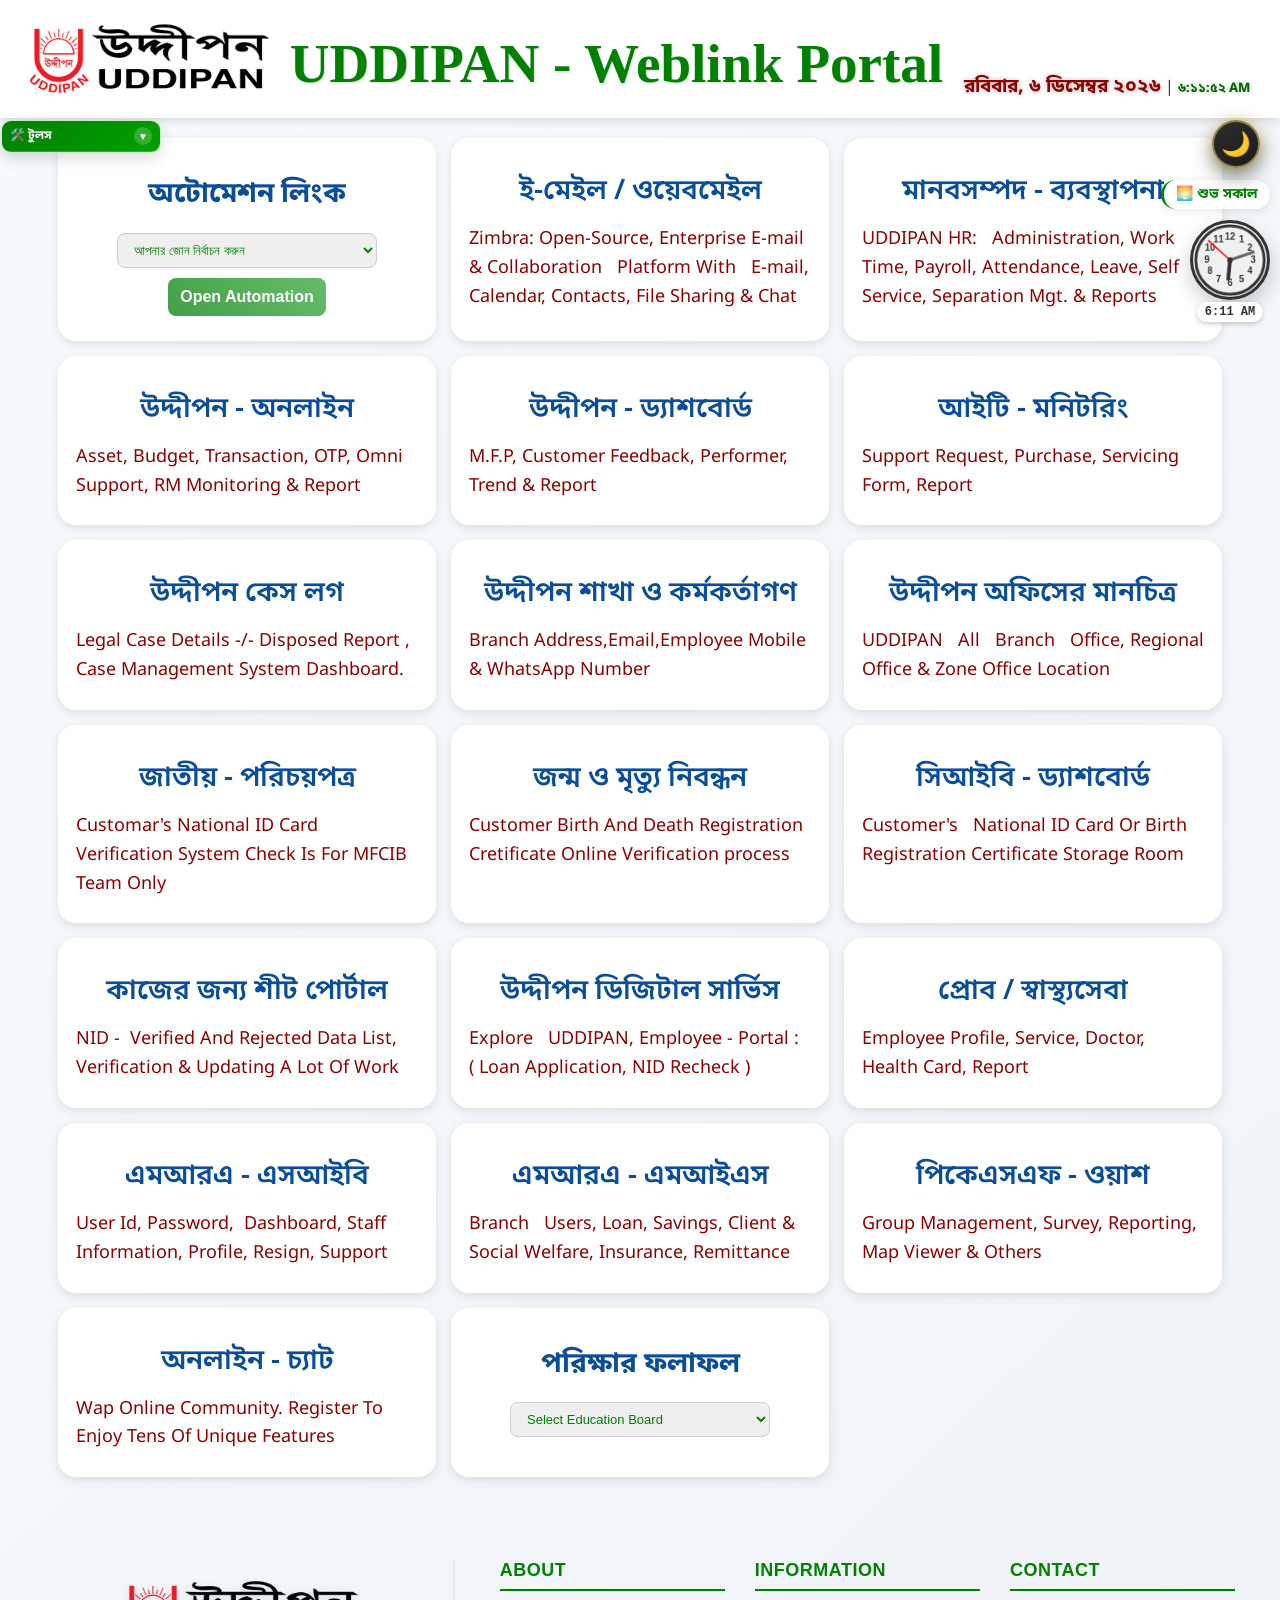
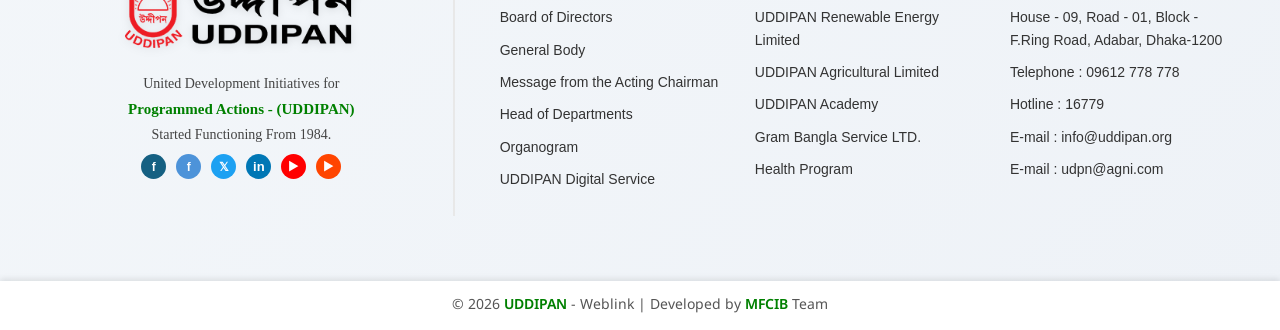
==== commit ad78c5d7: "Update print statement from 'Hello' to 'Goodbye' Signed-off-by: bdziaul <ziauludpn@gmail.com>" ====
--- a/index.html
+++ b/index.html
@@ -246,8 +246,8 @@
             </div>
             <div class="exact-description">
                 <p>United Development Initiatives for</p>
-                <p>Programmed Actions-(UDDIPAN)</p>
-                <p>started functioning from 1984.</p>
+                <p>Programmed Actions - (UDDIPAN)</p>
+                <p>Started Functioning From 1984.</p>
             </div>
             <div class="social-media-small">
                 <a href="https://facebook.com/uddipan.org" target="_blank" class="social-icon-small social-fb" title="Join Uddipan On Facebook">f</a>
